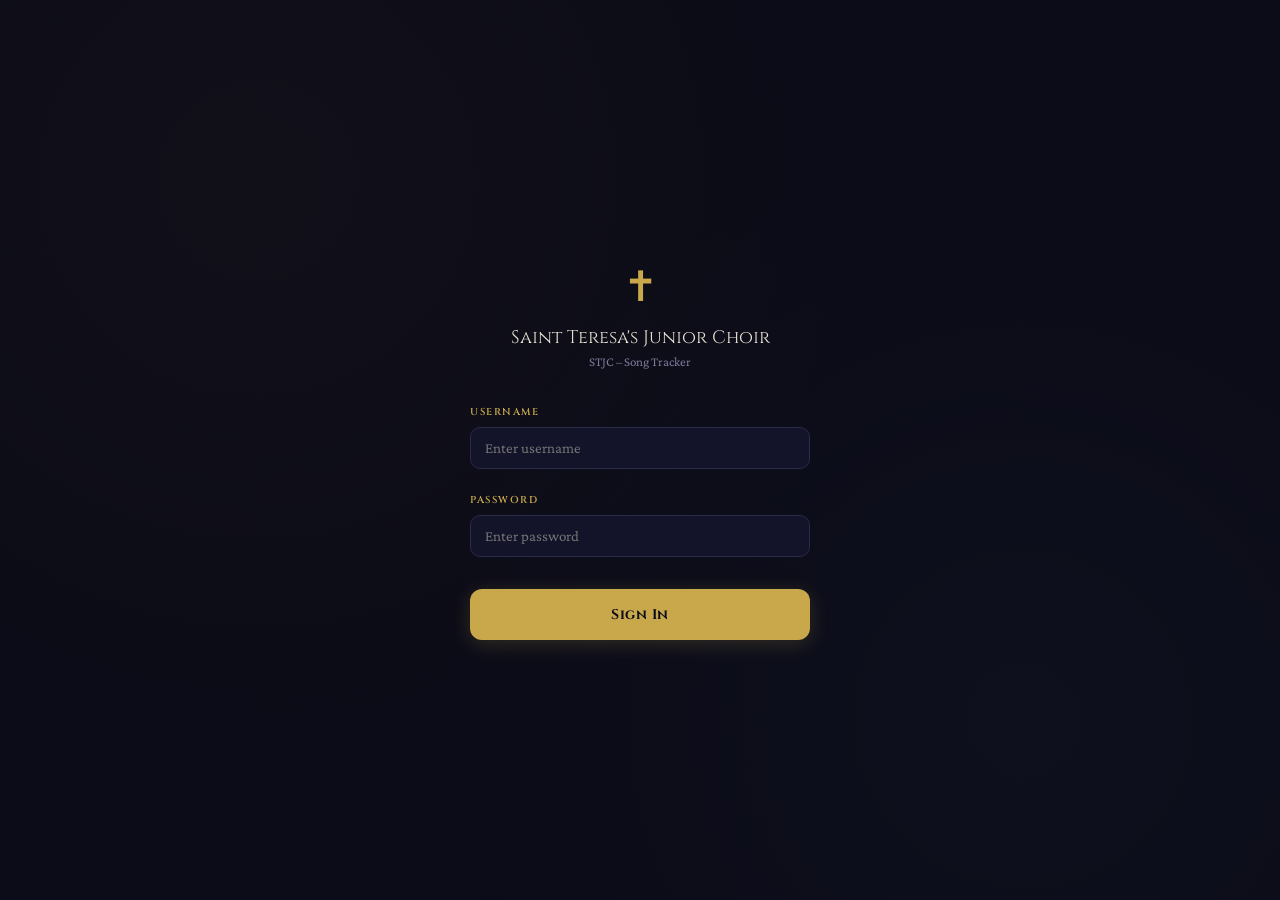
==== index.html @ 8b2252b9 "fix: pull-to-refresh Safari with scroll preserved" ====
<!DOCTYPE html>
<html lang="en">
<head>
  <meta charset="UTF-8"/>
  <meta name="viewport" content="width=device-width, initial-scale=1.0, maximum-scale=1.0"/>
  <meta name="apple-mobile-web-app-capable" content="yes"/>
  <meta name="apple-mobile-web-app-status-bar-style" content="black-translucent"/>
  <title>STJC – Song Tracker</title>
  <link href="https://fonts.googleapis.com/css2?family=Cinzel:wght@400;600;700&family=Crimson+Pro:ital,wght@0,300;0,400;0,600;1,400&display=swap" rel="stylesheet"/>
  <link rel="stylesheet" href="css/style.css"/>
</head>
<body>
<div id="app">

  <!-- ── LOGIN SCREEN ─────────────────────────────────────────────────────── -->
  <div id="loginScreen" class="login-wrap">
    <div class="login-logo">✝</div>
    <div class="login-title">Saint Teresa's Junior Choir</div>
    <div class="login-sub">STJC – Song Tracker</div>
    <div class="login-box">
      <div class="login-error" id="loginError"></div>
      <div class="form-section" style="margin-top:0">
        <label class="form-label">Username</label>
        <input type="text" class="form-input" id="loginUsername" placeholder="Enter username" autocomplete="off"/>
      </div>
      <div class="form-section">
        <label class="form-label">Password</label>
        <input type="password" class="form-input" id="loginPassword" placeholder="Enter password" autocomplete="off"/>
      </div>
      <button class="btn-primary" id="loginBtn" onclick="doLogin()">Sign In</button>
    </div>
  </div>

  <!-- ── MAIN APP ──────────────────────────────────────────────────────────── -->
  <div id="mainApp" style="display:none">

    <header class="app-header">
      <button class="back-btn" id="backBtn" style="display:none">‹ Back</button>
      <h1 id="headerTitle">STJC – Song Tracker</h1>
      <div style="position:relative;">
        <div class="header-user" onclick="toggleUserMenu(event)">
          <span id="headerUsername"></span>
          <span style="color:var(--gold);font-size:11px;margin-left:4px;">▾</span>
        </div>
        <div id="userMenu" class="user-menu" style="display:none;" onclick="event.stopPropagation()">
          <button class="user-menu-item" onclick="closeUserMenu(); showProfile()">⚙ Profile Settings</button>
          <button class="user-menu-item user-menu-logout" onclick="doLogout()">↩ Sign Out</button>
        </div>
      </div>
    </header>

    <!-- ── Mass List ──────────────────────────────────────────────────────── -->
    <div class="screen active" id="screenList">
      <div id="massListContainer"></div>
      <div class="app-footer">
        <div class="footer-name">✝ Saint Teresa's Junior Choir</div>
        <div class="footer-sub">STJC · Song Tracker</div>
      </div>
    </div>

    <!-- ── New Mass ───────────────────────────────────────────────────────── -->
    <div class="screen" id="screenNew">
      <div class="form-section">
        <label class="form-label">Mass Date</label>
        <input type="date" class="form-input" id="newDate"/>
        <div class="form-hint" id="newDateHint">Name will be set automatically</div>
      </div>
      <div class="form-section">
        <label class="form-label">Occasion</label>
        <div class="chip-row" id="occasionChips"></div>
      </div>
      <div class="form-section">
        <label class="form-label">Notes</label>
        <textarea class="form-input" id="newNotes" placeholder="Any notes about this Mass..."></textarea>
      </div>
      <button class="btn-primary" id="createMassBtn" onclick="createMass()">Create Sunday Mass</button>
    </div>

    <!-- ── Mass Detail ────────────────────────────────────────────────────── -->
    <div class="screen" id="screenDetail">
      <div class="info-card" id="detailInfoCard"></div>

      <!-- Tabs -->
      <div class="detail-tabs">
        <button class="detail-tab active" id="tabSongs" onclick="switchDetailTab('songs')">🎵 Songs</button>
        <button class="detail-tab" id="tabAttendance" onclick="switchDetailTab('attendance')">👥 Attendance</button>
      </div>

      <!-- Songs Tab -->
      <div id="tabContentSongs">
        <div class="table-scroll">
          <table class="songs-table">
            <thead>
              <tr>
                <th>Part</th><th>Song</th><th>Beat Folder</th>
                <th>Page</th><th>Slot</th><th>Tempo</th><th>Scale</th><th>Key</th>
                <th><button class="check-all-btn" id="checkAllBtn" onclick="toggleCheckAll()" title="Check / Uncheck All">✓ All</button></th>
              </tr>
            </thead>
            <tbody id="songsTableBody"></tbody>
          </table>
        </div>
        <!-- Add Part button -->
        <div id="addPartWrap" style="display:none; margin-top:16px;">
          <button class="btn-add-part" onclick="showAddPartModal()">＋ Add Part</button>
        </div>

        <div class="mass-action-btns" id="massActionBtns">
          <!-- Row 1: Secondary actions -->
          <div class="mass-action-row">
            <button class="btn-action btn-delete" onclick="deleteMassAction()">🗑 Delete Mass</button>
            <button class="btn-action btn-duplicate" onclick="showCopyMass()">⎘ Duplicate Mass</button>
            <button class="btn-action btn-copylist" onclick="copyMassList()">📋 Copy Song List</button>
          </div>
          <!-- Row 2: Primary action -->
          <button class="btn-save-changes" onclick="saveAllSongs()">✓ Save Changes</button>
        </div>
      </div>

      <!-- Attendance Tab -->
      <div id="tabContentAttendance" style="display:none;">
        <div id="attendanceContainer"></div>
      </div>
    </div>

    <!-- ── Search Screen ──────────────────────────────────────────────────── -->
    <div class="screen" id="screenSearch">
      <div class="search-bar-wrap">
        <span class="search-icon">🔍</span>
        <input type="text" class="search-input" id="searchInput"
          placeholder="Search songs..." autocomplete="off"
          oninput="onSearchInput(this.value)"/>
      </div>
      <!-- Part filter -->
      <div class="search-filter-wrap">
        <div class="search-filter-label">Filter by Part</div>
        <div class="search-filter-chips" id="searchPartChips"></div>
      </div>
      <div id="searchResults">
        <div class="search-empty">
          <span class="search-empty-icon">🎵</span>
          Type a song name to search across all Masses
        </div>
      </div>
    </div>

    <!-- ── Stats Screen ───────────────────────────────────────────────────── -->
    <div class="screen" id="screenStats">
      <div id="statsContainer">
        <div class="loading-wrap"><div class="spinner"></div></div>
      </div>
    </div>

    <!-- ── Profile / Settings ─────────────────────────────────────────────── -->
    <div class="screen" id="screenProfile">
      <div class="info-card" style="margin-bottom:24px;">
        <div class="info-row">
          <span class="info-key">DISPLAY NAME</span>
          <span class="info-val" id="profileDisplayName"></span>
        </div>
        <div class="info-row">
          <span class="info-key">ROLE</span>
          <span class="info-val" id="profileRole"></span>
        </div>
      </div>

      <div class="section-heading">CHANGE USERNAME</div>
      <div class="info-card" style="padding:16px; margin-bottom:8px;">
        <div class="form-section" style="margin-top:0">
          <label class="form-label">New Username</label>
          <input type="text" class="form-input" id="newUsername" placeholder="Enter new username" autocomplete="off"/>
        </div>
        <div class="form-section">
          <label class="form-label">Current Password (to confirm)</label>
          <input type="password" class="form-input" id="confirmPassForUsername" placeholder="Enter current password" autocomplete="off"/>
        </div>
        <button class="btn-primary" style="margin-top:16px;" onclick="changeUsername()">Update Username</button>
      </div>

      <div class="section-heading" style="margin-top:28px;">CHANGE PASSWORD</div>
      <div class="info-card" style="padding:16px; margin-bottom:8px;">
        <div class="form-section" style="margin-top:0">
          <label class="form-label">Current Password</label>
          <input type="password" class="form-input" id="currentPassword" placeholder="Enter current password" autocomplete="off"/>
        </div>
        <div class="form-section">
          <label class="form-label">New Password</label>
          <input type="password" class="form-input" id="newPassword" placeholder="Enter new password" autocomplete="off"/>
        </div>
        <div class="form-section">
          <label class="form-label">Confirm New Password</label>
          <input type="password" class="form-input" id="confirmPassword" placeholder="Confirm new password" autocomplete="off"/>
        </div>
        <button class="btn-primary" style="margin-top:16px;" onclick="changePassword()">Update Password</button>
      </div>

      <div id="profileMsg" style="display:none; margin-top:16px; padding:12px; border-radius:10px; text-align:center; font-size:14px;"></div>

      <button class="btn-danger" style="width:100%; margin-top:32px;" onclick="doLogout()">Sign Out</button>
    </div>

    <!-- ── Admin Panel ───────────────────────────────────────────────────── -->
    <div class="screen" id="screenAdmin">
      <div id="adminContainer">
        <div class="loading-wrap"><div class="spinner"></div></div>
      </div>
    </div>

  </div><!-- /mainApp -->
  <!-- ── Add Part Modal ──────────────────────────────────────────────────── -->
  <div class="modal-overlay" id="addPartModal">
    <div class="modal-sheet">
      <div class="modal-label" style="margin-bottom:6px;">ADD PART TO MASS</div>
      <div style="color:var(--text-dim);font-size:14px;margin-bottom:20px;">
        Select which part to add. It will be numbered automatically.
      </div>
      <div class="add-part-chips" id="addPartChips"></div>
      <div class="modal-btns" style="margin-top:20px;">
        <button class="btn-cancel" style="flex:1;" onclick="closeAddPartModal()">Cancel</button>
      </div>
    </div>
  </div>

</div><!-- /app -->

<!-- ── BOTTOM NAV ──────────────────────────────────────────────────────────── -->
<nav class="bottom-nav" id="bottomNav">
  <button class="nav-tab active" id="navMasses" onclick="switchTab('masses')">
    <svg viewBox="0 0 24 24" fill="none" stroke="currentColor">
      <path d="M9 5H7a2 2 0 00-2 2v12a2 2 0 002 2h10a2 2 0 002-2V7a2 2 0 00-2-2h-2"/>
      <rect x="9" y="3" width="6" height="4" rx="1"/>
      <path d="M9 12h6M9 16h4"/>
    </svg>
    MASSES
  </button>
  <button class="nav-tab" id="navSearch" onclick="switchTab('search')">
    <svg viewBox="0 0 24 24" fill="none" stroke="currentColor">
      <circle cx="11" cy="11" r="7"/>
      <path d="M21 21l-4.35-4.35"/>
    </svg>
    SEARCH
  </button>
  <button class="nav-tab" id="navStats" onclick="switchTab('stats')">
    <svg viewBox="0 0 24 24" fill="none" stroke="currentColor">
      <path d="M18 20V10M12 20V4M6 20v-6"/>
    </svg>
    STATS
  </button>
  <button class="nav-tab" id="navAdmin" onclick="switchTab('admin')" style="display:none;">
    <svg viewBox="0 0 24 24" fill="none" stroke="currentColor">
      <circle cx="12" cy="8" r="4"/><path d="M4 20c0-4 3.6-7 8-7s8 3 8 7"/>
    </svg>
    ADMIN
  </button>

</nav>

<!-- ── SONG EDIT MODAL ──────────────────────────────────────────────────────── -->
<div class="modal-overlay" id="songModal">
  <div class="modal-sheet">
    <div class="modal-handle"></div>
    <div class="modal-part-title" id="modalPartTitle"></div>
    <div class="form-section">
      <label class="form-label">Song Name</label>
      <input type="text" class="form-input" id="mSong" placeholder="Enter song name..." autocomplete="off" oninput="onSongNameInput(this.value)"/>
      <!-- Autofill banner (hidden by default) -->
      <div id="autofillBanner" style="display:none; margin-top:10px;">
        <div class="autofill-card">
          <div class="autofill-header">
            <span class="autofill-icon">✨</span>
            <div class="autofill-text">
              <div class="autofill-title">Found in previous Mass</div>
              <div class="autofill-song-name" id="autofillSongName"></div>
              <div class="autofill-sub" id="autofillSub"></div>
            </div>
          </div>
          <div class="autofill-tags" id="autofillTags"></div>
          <div class="autofill-btns">
            <button class="autofill-btn-no"  onclick="dismissAutofill()">Don't Paste</button>
            <button class="autofill-btn-yes" onclick="applyAutofill()">✦ Paste Settings</button>
          </div>
        </div>
      </div>
    </div>
    <div class="form-section">
      <label class="form-label">Beat Folder</label>
      <div class="chip-row" id="mBeatChips"></div>
    </div>
    <div class="form-section">
      <label class="form-label">Beat Page</label>
      <div class="chip-row" id="mPageChips"></div>
    </div>
    <div class="form-section">
      <label class="form-label">Beat Slot</label>
      <div class="chip-row" id="mSlotChips"></div>
    </div>
    <div class="form-section">
      <label class="form-label">Tempo (BPM)</label>
      <input type="number" class="form-input" id="mTempo" placeholder="e.g. 120" autocomplete="off"/>
    </div>
    <div style="display:flex; gap:12px; align-items:flex-end; margin-top:24px;">
      <div style="flex:1;">
        <label class="form-label">Scale</label>
        <input type="text" class="form-input" id="mScale" placeholder="e.g. C, C+1, D-2" oninput="updateTransposed()" autocomplete="off"/>
      </div>
      <div class="transposed-badge" id="transposedBadge" style="display:none;">
        <span class="transposed-label">KEY</span>
        <span class="transposed-value" id="transposedValue"></span>
      </div>
    </div>
    <button class="btn-clear" onclick="clearSongFields()">✕ Clear All Fields</button>
    <div class="form-section">
      <label class="form-label">Song Notes</label>
      <input type="text" class="form-input" id="mNotes" placeholder="e.g. Start slow, cue at verse 2..." autocomplete="off"/>
    </div>
    <!-- Remove Part (only for extra added parts) -->
    <div id="removePartWrap" style="display:none; margin-top:20px;">
      <button class="btn-remove-part" onclick="removeCurrentPart()">✕ Remove This Part</button>
    </div>
    <div class="modal-btns">
      <button class="btn-cancel" onclick="closeModal()">Cancel</button>
      <button class="btn-save"   onclick="saveModal()">Save</button>
    </div>
  </div>
</div>

<!-- ── EDIT MASS INFO MODAL ─────────────────────────────────────────────────── -->
<div class="modal-overlay" id="massInfoModal">
  <div class="modal-sheet">
    <div class="modal-handle"></div>
    <div class="modal-part-title">Edit Mass Info</div>
    <div class="form-section">
      <label class="form-label">Date</label>
      <input type="date" class="form-input" id="editDate"/>
    </div>
    <div class="form-section">
      <label class="form-label">Occasion</label>
      <div class="chip-row" id="editOccasionChips"></div>
    </div>
    <div class="form-section">
      <label class="form-label">Notes</label>
      <textarea class="form-input" id="editNotes" placeholder="Add notes..." style="min-height:80px"></textarea>
    </div>
    <div class="modal-btns">
      <button class="btn-cancel" onclick="closeMassInfoModal()">Cancel</button>
      <button class="btn-save"   onclick="saveMassInfo()">Save</button>
    </div>
  </div>
</div>

<!-- ── COPY MASS MODAL ───────────────────────────────────────────────────────── -->
<div class="modal-overlay" id="copyMassModal">
  <div class="modal-sheet">
    <div class="modal-handle"></div>
    <div class="modal-part-title">⎘ Copy Mass</div>
    <p style="color:var(--text-dim);font-size:14px;margin-bottom:20px;">All songs and settings will be copied to a new Mass on the selected date.</p>
    <div class="form-section" style="margin-top:0">
      <label class="form-label">New Mass Date</label>
      <input type="date" class="form-input" id="copyMassDate"/>
    </div>
    <div class="modal-btns" style="margin-top:24px;">
      <button class="btn-cancel" onclick="closeCopyMassModal()">Cancel</button>
      <button class="btn-save" id="copyMassConfirmBtn" onclick="confirmCopyMass()">Copy Mass</button>
    </div>
  </div>
</div>

<!-- ── CONFIRM DIALOG ───────────────────────────────────────────────────────── -->
<div id="confirmOverlay" style="display:none; position:fixed; inset:0; background:#000000bb; z-index:500; align-items:center; justify-content:center; padding:20px;">
  <div style="background:#1c1c36; border:1px solid #ff6b6b55; border-radius:18px; padding:28px 24px; max-width:320px; width:100%; text-align:center;">
    <div style="font-size:28px; margin-bottom:14px;">🗑</div>
    <div id="confirmMsg" style="color:#e8e2d4; font-size:15px; line-height:1.6; margin-bottom:24px;"></div>
    <div style="display:flex; gap:10px;">
      <button id="confirmNo"  style="flex:1; padding:13px; border-radius:10px; border:1px solid #2a2a4a; background:transparent; color:#7a7a9a; font-family:'Cinzel',serif; font-size:13px; cursor:pointer;">Cancel</button>
      <button id="confirmYes" style="flex:1; padding:13px; border-radius:10px; border:none; background:#ff6b6b; color:#fff; font-family:'Cinzel',serif; font-size:13px; font-weight:700; cursor:pointer;">Delete</button>
    </div>
  </div>
</div>

<!-- ── SCRIPTS (order matters) ──────────────────────────────────────────────── -->
<script src="js/config.js"></script>
<script src="js/auth.js"></script>
<script src="js/songs.js"></script>
<script src="js/masses.js"></script>
<script src="js/search.js"></script>
<script src="js/profile.js"></script>
<script src="js/stats.js"></script>
<script src="js/admin.js"></script>
<script src="js/attendance.js"></script>
<script>
  document.getElementById('backBtn').onclick = () => {
    currentMassId = null;
    document.getElementById('navMasses').classList.add('active');
    document.getElementById('navSearch').classList.remove('active');
    document.getElementById('navStats').classList.remove('active');
    renderMassList();
    showScreen('screenList', 'STJC – Song Tracker', false);
  };
  document.getElementById('newDate').addEventListener('input', function () {
    document.getElementById('newDateHint').textContent = 'Name will be: ' + (formatName(this.value) || '—');
  });
  document.getElementById('loginPassword').addEventListener('keydown', e => {
    if (e.key === 'Enter') doLogin();
  });
  document.getElementById('songModal').addEventListener('click', function (e) {
    if (e.target === this) closeModal();
  });
  document.getElementById('massInfoModal').addEventListener('click', function (e) {
    if (e.target === this) closeMassInfoModal();
  });
  document.getElementById('copyMassModal').addEventListener('click', function (e) {
    if (e.target === this) closeCopyMassModal();
  });

  // ── SWIPE DOWN TO CLOSE MODALS ──────────────────────────────────────────────
  function addSwipeToClose(sheetEl, closeFn) {
    let startY = 0, currentY = 0, dragging = false;

    sheetEl.addEventListener('touchstart', e => {
      // Only start swipe from top area of sheet (handle zone)
      const rect = sheetEl.getBoundingClientRect();
      const touchY = e.touches[0].clientY;
      if (touchY - rect.top > 60) return; // only top 60px triggers swipe
      startY   = touchY;
      currentY = touchY;
      dragging = true;
      sheetEl.style.transition = 'none';
    }, { passive: true });

    sheetEl.addEventListener('touchmove', e => {
      if (!dragging) return;
      currentY = e.touches[0].clientY;
      const diff = currentY - startY;
      if (diff > 0) {
        sheetEl.style.transform = `translateY(${diff}px)`;
        // Prevent page pull-to-refresh while swiping modal
        e.stopPropagation();
      }
    }, { passive: true });

    sheetEl.addEventListener('touchend', () => {
      if (!dragging) return;
      dragging = false;
      const diff = currentY - startY;
      sheetEl.style.transition = '';
      sheetEl.style.transform  = '';
      if (diff > 80) closeFn();
    });
  }

  // Block pull-to-refresh on Safari without breaking scroll
  let ptStartY = 0;
  document.addEventListener('touchstart', e => {
    ptStartY = e.touches[0].clientY;
  }, { passive: true });
  document.addEventListener('touchmove', e => {
    // Find the actual scrollable parent of the touched element
    let el = e.target;
    while (el && el !== document.body) {
      const style    = getComputedStyle(el);
      const overflow = style.overflowY;
      const canScroll = overflow === 'auto' || overflow === 'scroll';
      if (canScroll && el.scrollHeight > el.clientHeight) {
        // It's a scrollable element — let it scroll naturally
        // But still block pull-to-refresh if at the top and pulling down
        if (el.scrollTop <= 0 && e.touches[0].clientY > ptStartY) {
          e.preventDefault();
        }
        return;
      }
      el = el.parentElement;
    }
    // No scrollable parent found — block pull-to-refresh
    if (e.touches[0].clientY > ptStartY) {
      e.preventDefault();
    }
  }, { passive: false });

  // Block pull-to-refresh when any modal is open
  document.addEventListener('touchmove', e => {
    const openModal = document.querySelector('.modal-overlay.open');
    if (openModal) e.preventDefault();
  }, { passive: false });

  addSwipeToClose(document.querySelector('#songModal .modal-sheet'),     closeModal);
  addSwipeToClose(document.querySelector('#massInfoModal .modal-sheet'), closeMassInfoModal);
  addSwipeToClose(document.querySelector('#copyMassModal .modal-sheet'), closeCopyMassModal);
  addSwipeToClose(document.querySelector('#addPartModal .modal-sheet'),  closeAddPartModal);

  const saved = sessionStorage.getItem('stjc_user');
  if (saved) { currentUser = JSON.parse(saved); showMainApp(); }
</script>

</body>
</html>
---- css/style.css ----
/* ─── VARIABLES ─────────────────────────────────────────────────────────────── */
:root {
  --gold: #c9a84c; --gold-dim: #c9a84c33; --gold-mid: #c9a84c88;
  --bg: #0c0c18; --surface: #13132a; --surface2: #1c1c36;
  --border: #2a2a4a; --text: #e8e2d4; --text-dim: #7a7a9a;
  --text-faint: #3a3a5a; --blue: #7ecfff; --green: #7fd4a0; --red: #ff6b6b;
}

/* ─── RESET ──────────────────────────────────────────────────────────────────── */
* { box-sizing: border-box; margin: 0; padding: 0; -webkit-tap-highlight-color: transparent; }
html { height: 100%; overscroll-behavior-y: none; }
body { height: 100%; background: var(--bg); color: var(--text); font-family: 'Crimson Pro', Georgia, serif; overflow-x: hidden; overflow-y: auto; overscroll-behavior-y: none; }
#app { height: 100%; overscroll-behavior-y: none; }
body::before {
  content: ''; position: fixed; inset: 0;
  background-image: radial-gradient(circle at 20% 20%, #c9a84c08 0%, transparent 50%),
                    radial-gradient(circle at 80% 80%, #7ecfff06 0%, transparent 50%);
  pointer-events: none; z-index: 0;
}
#app { position: relative; z-index: 1; min-height: 100vh; }

/* ─── HEADER ─────────────────────────────────────────────────────────────────── */
.app-header {
  position: sticky; top: 0; z-index: 100;
  background: #0c0c18ee; backdrop-filter: blur(12px);
  border-bottom: 1px solid var(--border);
  padding: 14px 20px;
  display: flex; align-items: center; justify-content: space-between;
}
.app-header h1 { font-family: 'Cinzel', serif; font-size: 17px; font-weight: 700; color: var(--gold); letter-spacing: 1px; }
.back-btn { background: none; border: none; color: var(--gold); font-family: 'Cinzel', serif; font-size: 14px; cursor: pointer; display: flex; align-items: center; gap: 6px; padding: 4px; }
.header-user { font-family: 'Cinzel', serif; font-size: 11px; color: var(--text-dim); text-align: right; cursor: pointer; }
.header-user span { display: block; color: var(--gold); font-size: 10px; letter-spacing: 1px; }

/* ─── SCREENS ────────────────────────────────────────────────────────────────── */
.screen { display: none; padding: 20px; max-width: 700px; margin: 0 auto; padding-bottom: 100px; overscroll-behavior-y: none; }
.screen.active { display: block; animation: fadeIn 0.25s ease; }
@keyframes fadeIn { from { opacity: 0; transform: translateY(8px); } to { opacity: 1; transform: translateY(0); } }

/* ─── LOGIN ──────────────────────────────────────────────────────────────────── */
.login-wrap { min-height: 100vh; display: flex; flex-direction: column; align-items: center; justify-content: center; padding: 30px 20px; }
.login-logo { font-family: 'Cinzel', serif; font-size: 42px; color: var(--gold); margin-bottom: 8px; }
.login-title { font-family: 'Cinzel', serif; font-size: 18px; color: var(--text); margin-bottom: 4px; }
.login-sub { font-size: 13px; color: var(--text-dim); margin-bottom: 36px; }
.login-box { width: 100%; max-width: 340px; }
.login-error { background: #ff6b6b22; border: 1px solid #ff6b6b55; border-radius: 10px; padding: 12px; color: var(--red); font-size: 13px; margin-bottom: 16px; text-align: center; display: none; }

/* ─── MASS LIST ──────────────────────────────────────────────────────────────── */
.mass-grid { display: flex; flex-direction: column; gap: 10px; margin-top: 16px; }
.mass-card { background: var(--surface); border: 1px solid var(--border); border-radius: 14px; padding: 16px; display: flex; align-items: center; gap: 14px; cursor: pointer; transition: border-color 0.2s, transform 0.15s; }
.mass-card:hover { border-color: var(--gold-mid); transform: translateX(3px); }
.date-badge { background: var(--gold-dim); border: 1px solid var(--gold-mid); border-radius: 10px; padding: 8px 10px; text-align: center; min-width: 54px; flex-shrink: 0; }
.date-badge-text { color: var(--gold); font-family: 'Cinzel', serif; font-size: 11px; font-weight: 600; }
.card-body { flex: 1; min-width: 0; }
.card-name { color: var(--text); font-size: 16px; font-weight: 600; }
.card-occasion { color: var(--gold); font-size: 13px; margin-top: 2px; }
.card-notes { color: var(--text-dim); font-size: 12px; margin-top: 2px; white-space: nowrap; overflow: hidden; text-overflow: ellipsis; }
.card-delete-btn { background: transparent; border: 1px solid #ff6b6b44; color: #ff6b6b; border-radius: 8px; padding: 7px 10px; font-size: 15px; cursor: pointer; flex-shrink: 0; transition: background 0.15s; }
.card-delete-btn:hover { background: #ff6b6b22; border-color: #ff6b6b; }
.role-badge { font-family: 'Cinzel', serif; font-size: 9px; letter-spacing: 1px; padding: 3px 8px; border-radius: 10px; display: inline-block; margin-bottom: 10px; }
.role-choir_master  { background: #c9a84c22; color: var(--gold); border: 1px solid var(--gold-mid); }
.role-senior_member { background: #7ecfff22; color: var(--blue); border: 1px solid #7ecfff55; }
.role-member        { background: #7fd4a022; color: var(--green); border: 1px solid #7fd4a055; }

/* ─── EMPTY STATE ────────────────────────────────────────────────────────────── */
.empty-state { text-align: center; padding: 80px 20px; }
.empty-cross { font-size: 64px; color: var(--gold); display: block; margin-bottom: 20px; }
.empty-title { font-family: 'Cinzel', serif; font-size: 20px; color: var(--text); margin-bottom: 8px; }
.empty-sub { color: var(--text-dim); font-size: 15px; line-height: 1.6; }

/* ─── FAB ────────────────────────────────────────────────────────────────────── */
.fab { position: fixed; bottom: 24px; left: 50%; transform: translateX(-50%); background: var(--gold); color: #0c0c18; border: none; border-radius: 50px; padding: 16px 36px; font-family: 'Cinzel', serif; font-size: 14px; font-weight: 700; letter-spacing: 0.5px; cursor: pointer; box-shadow: 0 4px 24px #c9a84c44; transition: transform 0.15s, box-shadow 0.15s; white-space: nowrap; z-index: 50; }
.fab:hover { transform: translateX(-50%) translateY(-2px); box-shadow: 0 8px 32px #c9a84c66; }

/* ─── FORMS ──────────────────────────────────────────────────────────────────── */
.form-section { margin-top: 24px; }
.form-label { color: var(--gold); font-family: 'Cinzel', serif; font-size: 10px; font-weight: 600; letter-spacing: 1.5px; text-transform: uppercase; margin-bottom: 8px; display: block; }
.form-input { width: 100%; background: var(--surface); color: var(--text); border: 1px solid var(--border); border-radius: 10px; padding: 12px 14px; font-family: 'Crimson Pro', serif; font-size: 15px; outline: none; transition: border-color 0.2s; }
.form-input:focus { border-color: var(--gold-mid); background: var(--surface); color: var(--text); }
.form-input:-webkit-autofill,
.form-input:-webkit-autofill:focus { -webkit-box-shadow: 0 0 0px 1000px #13132a inset !important; -webkit-text-fill-color: #e8e2d4 !important; }
textarea.form-input { min-height: 90px; resize: vertical; }
.form-hint { color: var(--text-dim); font-size: 12px; margin-top: 5px; font-style: italic; }
.chip-row { display: flex; flex-wrap: wrap; gap: 7px; }
.chip { padding: 7px 14px; border-radius: 20px; background: var(--surface); border: 1px solid var(--border); color: var(--text-dim); font-size: 13px; cursor: pointer; transition: all 0.15s; font-family: 'Crimson Pro', serif; }
.chip.active { background: var(--gold-dim); border-color: var(--gold); color: var(--gold); font-weight: 600; }

/* ─── BUTTONS ────────────────────────────────────────────────────────────────── */
.btn-primary { width: 100%; background: var(--gold); color: #0c0c18; border: none; border-radius: 12px; padding: 16px; font-family: 'Cinzel', serif; font-size: 14px; font-weight: 700; letter-spacing: 0.5px; cursor: pointer; margin-top: 32px; box-shadow: 0 4px 20px #c9a84c33; transition: opacity 0.15s, transform 0.15s; }
.btn-primary:hover { opacity: 0.9; transform: translateY(-1px); }
.btn-primary:disabled { opacity: 0.4; cursor: not-allowed; transform: none; }
.btn-danger { background: transparent; color: var(--red); border: 1px solid var(--red); border-radius: 12px; padding: 13px; font-family: 'Cinzel', serif; font-size: 13px; cursor: pointer; transition: background 0.15s; }
.btn-danger:hover { background: #ff6b6b11; }

/* ─── INFO CARD ──────────────────────────────────────────────────────────────── */
.info-card { background: var(--surface); border: 1px solid var(--border); border-radius: 14px; overflow: hidden; margin-bottom: 24px; }
.info-row { display: flex; align-items: flex-start; justify-content: space-between; padding: 13px 16px; gap: 12px; }
.info-row + .info-row { border-top: 1px solid var(--border); }
.info-key { color: var(--text-dim); font-family: 'Cinzel', serif; font-size: 10px; letter-spacing: 1.2px; flex-shrink: 0; padding-top: 2px; }
.info-val { color: var(--text); font-size: 14px; text-align: right; flex: 1; }
.info-val.editable { color: var(--gold-mid); font-style: italic; }
.info-val.editable-row { color: var(--text); }
.info-row:hover .info-val.editable-row { color: var(--gold); }

/* ─── TABLE ──────────────────────────────────────────────────────────────────── */
.table-title { font-family: 'Cinzel', serif; font-size: 11px; color: var(--gold); letter-spacing: 1.5px; text-transform: uppercase; margin-bottom: 10px; }
.table-scroll { overflow-x: auto; -webkit-overflow-scrolling: touch; width: 100%; }
.songs-table { width: 100%; min-width: 560px; border-collapse: collapse; font-size: 13px; }
.songs-table thead tr { background: #c9a84c18; border: 1px solid #c9a84c33; }
.songs-table th { padding: 9px 8px; text-align: left; font-family: 'Cinzel', serif; font-size: 9px; letter-spacing: 1px; color: var(--gold); font-weight: 600; }
.songs-table tbody tr { border-bottom: 1px solid var(--border); transition: background 0.15s; }
.songs-table tbody tr.clickable { cursor: pointer; }
.songs-table tbody tr.clickable:hover { background: var(--gold-dim); }
.songs-table tbody tr:nth-child(even) { background: var(--surface); }
.songs-table tbody tr:nth-child(even).clickable:hover { background: var(--gold-dim); }
.songs-table td { padding: 11px 8px; vertical-align: middle; }
.td-part { color: #a0a0c4; font-size: 12px; }
.td-song { color: var(--text); font-size: 13px; }
.td-song.empty { color: var(--text-faint); font-style: italic; }
.td-key { color: var(--blue); font-weight: 700; text-align: center; }
.td-bpm { color: var(--green); font-weight: 600; text-align: center; }
.td-beat { color: var(--text-dim); font-size: 11px; text-align: center; }

/* ─── MODAL ──────────────────────────────────────────────────────────────────── */
.modal-overlay { position: fixed; inset: 0; background: #000000bb; z-index: 200; display: flex; align-items: flex-end; justify-content: center; opacity: 0; pointer-events: none; transition: opacity 0.25s; }
.modal-overlay.open { opacity: 1; pointer-events: all; }
.modal-sheet { background: var(--surface2); border-top-left-radius: 24px; border-top-right-radius: 24px; width: 100%; max-width: 700px; max-height: 90vh; overflow-y: auto; padding: 20px 20px 50px; box-sizing: border-box; transform: translateY(40px); transition: transform 0.25s; }
.modal-overlay.open .modal-sheet { transform: translateY(0); }
.modal-handle { width: 48px; height: 5px; background: var(--text-dim); border-radius: 3px; margin: 0 auto 20px; opacity: 0.4; cursor: grab; }
.modal-part-title { font-family: 'Cinzel', serif; font-size: 18px; color: var(--text); margin-bottom: 20px; }
.transposed-badge { display: flex; align-items: center; gap: 10px; padding: 10px 16px; background: #7ecfff14; border: 1px solid #7ecfff44; border-radius: 10px; margin-top: 10px; flex: 0 0 auto; }
.transposed-label { color: var(--blue); font-family: 'Cinzel', serif; font-size: 10px; letter-spacing: 1px; }
.transposed-value { color: var(--blue); font-family: 'Cinzel', serif; font-size: 26px; font-weight: 600; }
.modal-btns { display: flex; gap: 10px; margin-top: 16px; padding: 0 2px; }
.btn-cancel { flex: 1; background: transparent; border: 1px solid var(--border); color: var(--text-dim); border-radius: 10px; padding: 13px; font-family: 'Cinzel', serif; font-size: 13px; cursor: pointer; min-width: 0; }
.btn-save { flex: 2; background: var(--gold); color: #0c0c18; border: none; border-radius: 10px; padding: 13px; font-family: 'Cinzel', serif; font-size: 13px; font-weight: 700; cursor: pointer; min-width: 0; }
.btn-clear { width: 100%; background: transparent; border: 1px dashed #ff6b6b55; color: #ff6b6b99; border-radius: 10px; padding: 11px; font-family: 'Cinzel', serif; font-size: 12px; cursor: pointer; margin-top: 20px; transition: all 0.15s; }
.btn-clear:hover { border-color: #ff6b6b; color: #ff6b6b; background: #ff6b6b11; }

/* ─── FOOTER ─────────────────────────────────────────────────────────────────── */
.app-footer { text-align: center; padding: 24px 20px 40px; border-top: 1px solid var(--border); margin-top: 10px; }
.footer-name { font-family: 'Cinzel', serif; font-size: 13px; color: var(--gold); letter-spacing: 1.5px; font-weight: 600; }
.footer-sub { font-size: 11px; color: var(--text-dim); margin-top: 4px; letter-spacing: 0.5px; }

/* ─── LOADING ────────────────────────────────────────────────────────────────── */
.loading-wrap { display: flex; flex-direction: column; align-items: center; justify-content: center; min-height: 200px; gap: 16px; }
.spinner { width: 32px; height: 32px; border: 3px solid var(--border); border-top-color: var(--gold); border-radius: 50%; animation: spin 0.8s linear infinite; }
@keyframes spin { to { transform: rotate(360deg); } }

/* ─── RESPONSIVE ─────────────────────────────────────────────────────────────── */
@media (max-width: 600px) {
  .songs-table { font-size: 11px; }
  .songs-table th, .songs-table td { padding: 9px 5px; }
}

/* ─── AUTOFILL BANNER ────────────────────────────────────────────────────────── */
.autofill-card {
  background: #c9a84c0f; border: 1px solid var(--gold-mid);
  border-radius: 12px; padding: 12px 14px;
  animation: fadeIn 0.2s ease;
}
.autofill-header { display: flex; align-items: flex-start; gap: 10px; margin-bottom: 10px; }
.autofill-icon { font-size: 20px; flex-shrink: 0; line-height: 1.2; }
.autofill-title { font-family: 'Cinzel', serif; font-size: 12px; color: var(--gold); letter-spacing: 0.5px; }
.autofill-sub { font-size: 12px; color: var(--text-dim); margin-top: 2px; }
.autofill-tags { display: flex; flex-wrap: wrap; gap: 5px; margin-bottom: 12px; }
.autofill-tag {
  font-size: 11px; padding: 3px 9px; border-radius: 10px;
  background: var(--surface2); border: 1px solid var(--border); color: var(--text-dim);
}
.autofill-tag.blue  { color: var(--blue);  border-color: #7ecfff33; background: #7ecfff11; }
.autofill-tag.green { color: var(--green); border-color: #7fd4a033; background: #7fd4a011; }
.autofill-btns { display: flex; gap: 8px; }
.autofill-btn-no {
  flex: 1; padding: 9px; border-radius: 9px;
  border: 1px solid var(--border); background: transparent;
  color: var(--text-dim); font-family: 'Cinzel', serif; font-size: 11px; cursor: pointer;
  transition: border-color 0.15s, color 0.15s;
}
.autofill-btn-no:hover { border-color: var(--text-dim); color: var(--text); }
.autofill-btn-yes {
  flex: 2; padding: 9px; border-radius: 9px;
  border: none; background: var(--gold); color: #0c0c18;
  font-family: 'Cinzel', serif; font-size: 11px; font-weight: 700; cursor: pointer;
  transition: opacity 0.15s;
}
.autofill-btn-yes:hover { opacity: 0.88; }

/* ─── SECTION HEADING ────────────────────────────────────────────────────────── */
.section-heading {
  font-family: 'Cinzel', serif; font-size: 11px; color: var(--gold);
  letter-spacing: 1.5px; margin-bottom: 16px;
}

/* ─── BOTTOM NAV ─────────────────────────────────────────────────────────────── */
.bottom-nav {
  position: fixed; bottom: 0; left: 0; right: 0; z-index: 90;
  background: #0c0c18f0; backdrop-filter: blur(16px);
  border-top: 1px solid var(--border);
  display: none; align-items: center; justify-content: space-around;
  padding: 10px 0 max(10px, env(safe-area-inset-bottom));
  max-width: 700px; margin: 0 auto;
}
.bottom-nav.visible { display: flex; }
.nav-tab {
  flex: 1; display: flex; flex-direction: column; align-items: center;
  gap: 4px; background: none; border: none; cursor: pointer;
  color: var(--text-dim); font-family: 'Cinzel', serif;
  font-size: 9px; letter-spacing: 1px; padding: 4px 0;
  transition: color 0.15s;
}
.nav-tab.active { color: var(--gold); }
.nav-tab svg { width: 22px; height: 22px; stroke-width: 1.5; }
.nav-tab.active svg { stroke: var(--gold); }
.fab { bottom: 80px; }

/* ─── SEARCH SCREEN ──────────────────────────────────────────────────────────── */
.search-bar-wrap { position: relative; margin-bottom: 20px; }
.search-input {
  width: 100%; background: var(--surface); color: var(--text);
  border: 1px solid var(--border); border-radius: 12px;
  padding: 13px 14px 13px 44px;
  font-family: 'Crimson Pro', serif; font-size: 16px;
  outline: none; transition: border-color 0.2s;
}
.search-input:focus { border-color: var(--gold-mid); }
.search-icon {
  position: absolute; left: 14px; top: 50%; transform: translateY(-50%);
  color: var(--text-dim); pointer-events: none; font-size: 18px;
}
.search-result-card {
  background: var(--surface); border: 1px solid var(--border);
  border-radius: 14px; padding: 14px 16px; margin-bottom: 10px;
  cursor: pointer; transition: border-color 0.2s, transform 0.15s;
}
.search-result-card:hover { border-color: var(--gold-mid); transform: translateX(3px); }
.sr-song { font-size: 17px; font-weight: 600; color: var(--text); margin-bottom: 4px; }
.sr-song em { color: var(--gold); font-style: normal; }
.sr-mass { font-size: 13px; color: var(--gold); margin-bottom: 8px; }
.sr-tags { display: flex; flex-wrap: wrap; gap: 6px; }
.sr-tag {
  font-size: 11px; padding: 3px 9px; border-radius: 10px;
  background: var(--surface2); border: 1px solid var(--border); color: var(--text-dim);
}
.sr-tag.blue  { color: var(--blue);  border-color: #7ecfff33; background: #7ecfff11; }
.sr-tag.green { color: var(--green); border-color: #7fd4a033; background: #7fd4a011; }
.sr-tag.gold  { color: var(--gold);  border-color: var(--gold-dim); background: var(--gold-dim); }
.search-empty { text-align: center; padding: 60px 20px; color: var(--text-dim); font-size: 15px; }
.search-empty-icon { font-size: 40px; display: block; margin-bottom: 12px; }

/* ─── READINESS INDICATOR ────────────────────────────────────────────────────── */
.readiness-wrap { display: flex; align-items: center; gap: 8px; margin-top: 8px; }
.readiness-bar { flex: 1; height: 4px; background: var(--border); border-radius: 2px; overflow: hidden; }
.readiness-fill { height: 100%; border-radius: 2px; transition: width 0.4s ease; }
.readiness-fill.ready-full { background: var(--green); }
.readiness-fill.ready-half { background: var(--gold); }
.readiness-fill.ready-low  { background: var(--red); }
.readiness-label { font-family: 'Cinzel', serif; font-size: 9px; letter-spacing: 0.5px; white-space: nowrap; }
.readiness-label.ready-full { color: var(--green); }
.readiness-label.ready-half { color: var(--gold); }
.readiness-label.ready-low  { color: var(--red); }

/* ─── SONG NOTES IN TABLE ────────────────────────────────────────────────────── */
.td-song-notes { font-size: 11px; color: var(--text-dim); font-style: italic; margin-top: 2px; }

/* ─── COPY MASS MODAL ────────────────────────────────────────────────────────── */
.copy-mass-btn {
  flex: 1; background: var(--surface); color: var(--blue);
  border: 1px solid #7ecfff44; border-radius: 10px; padding: 11px;
  font-family: 'Cinzel', serif; font-size: 12px; cursor: pointer;
  transition: background 0.15s; letter-spacing: 0.5px;
}
.copy-mass-btn:hover { background: #7ecfff11; }

/* ─── STATS SCREEN ───────────────────────────────────────────────────────────── */
.stats-grid { display: grid; grid-template-columns: 1fr 1fr; gap: 10px; margin-bottom: 20px; }
.stat-card { background: var(--surface); border: 1px solid var(--border); border-radius: 14px; padding: 16px; text-align: center; }
.stat-number { font-family: 'Cinzel', serif; font-size: 28px; font-weight: 700; color: var(--gold); }
.stat-label  { font-family: 'Cinzel', serif; font-size: 9px; color: var(--text-dim); letter-spacing: 1px; margin-top: 4px; }
.stats-section { margin-bottom: 24px; }
.stats-section-title { font-family: 'Cinzel', serif; font-size: 11px; color: var(--gold); letter-spacing: 1.5px; margin-bottom: 12px; }
.stats-empty { color: var(--text-dim); font-size: 13px; font-style: italic; padding: 10px 0; }
.stats-row { display: flex; align-items: center; gap: 10px; padding: 9px 0; border-bottom: 1px solid var(--border); }
.stats-rank { font-family: 'Cinzel', serif; font-size: 11px; color: var(--text-dim); width: 18px; flex-shrink: 0; }
.stats-row-name { flex: 1; font-size: 14px; color: var(--text); min-width: 0; overflow: hidden; text-overflow: ellipsis; white-space: nowrap; }
.stats-row-count { font-family: 'Cinzel', serif; font-size: 11px; color: var(--gold); flex-shrink: 0; }
.stats-bar-wrap { flex: 1; height: 4px; background: var(--border); border-radius: 2px; overflow: hidden; max-width: 80px; }
.stats-bar-fill { height: 100%; background: var(--gold); border-radius: 2px; }
.stat-highlight-card { background: var(--surface); border: 1px solid var(--gold-mid); border-radius: 14px; padding: 16px; }
.stat-highlight-name { font-family: 'Cinzel', serif; font-size: 16px; color: var(--gold); }
.stat-highlight-sub  { font-size: 13px; color: var(--text-dim); margin-top: 4px; }

/* ─── SEARCH HISTORY TIMELINE ────────────────────────────────────────────────── */
.search-group-title { font-family: 'Cinzel', serif; font-size: 14px; color: var(--text); margin-bottom: 8px; letter-spacing: 0.5px; }
.search-group-title em { color: var(--gold); font-style: normal; }
.search-result-card { display: flex; gap: 12px; padding: 10px 14px; margin-bottom: 4px; background: var(--surface); border: 1px solid var(--border); border-radius: 12px; cursor: pointer; transition: border-color 0.2s; }
.search-result-card:hover { border-color: var(--gold-mid); }
.search-result-latest { border-color: #c9a84c44; background: #c9a84c08; }
.sr-timeline-dot-wrap { display: flex; flex-direction: column; align-items: center; padding-top: 4px; flex-shrink: 0; }
.sr-timeline-dot { width: 10px; height: 10px; border-radius: 50%; flex-shrink: 0; }
.dot-gold { background: var(--gold); box-shadow: 0 0 6px var(--gold-mid); }
.dot-dim  { background: var(--border); border: 1px solid var(--text-faint); }
.sr-timeline-line { flex: 1; width: 2px; background: var(--border); margin: 3px 0; min-height: 14px; }
.sr-song-notes { font-size: 11px; color: var(--text-dim); font-style: italic; margin-top: 5px; }

/* ─── PRACTICE CHECKLIST ─────────────────────────────────────────────────────── */
.practiced-btn {
  width: 28px; height: 28px; border-radius: 50%;
  border: 2px solid var(--border); background: transparent;
  color: var(--text-dim); font-size: 14px; cursor: pointer;
  transition: all 0.2s; display: inline-flex; align-items: center; justify-content: center;
  font-family: 'Cinzel', serif;
}
.practiced-btn:hover { border-color: var(--green); color: var(--green); }
.practiced-btn.practiced-done {
  border-color: var(--green); background: #7fd4a022;
  color: var(--green); font-weight: 700;
}

/* ─── COPY ALL BUTTON ────────────────────────────────────────────────────────── */
.btn-copy-list {
  width: 100%; margin-top: 10px; padding: 14px;
  border-radius: 12px; border: 1px solid var(--border);
  background: var(--surface); color: var(--text);
  font-family: 'Cinzel', serif; font-size: 13px;
  font-weight: 700; letter-spacing: 0.5px;
  cursor: pointer; transition: border-color 0.2s, color 0.2s;
}
.btn-copy-list:hover { border-color: var(--gold); color: var(--gold); }
.btn-copy-list:disabled { opacity: 0.5; cursor: not-allowed; }

/* ─── ADMIN ROLE BADGE ───────────────────────────────────────────────────────── */
.role-admin { background: #ff6b6b22; color: var(--red); border: 1px solid #ff6b6b55; }

/* ─── USER MENU (header dropdown) ───────────────────────────────────────────── */
.header-user {
  font-family: 'Cinzel', serif; font-size: 13px;
  color: var(--text); cursor: pointer;
  display: flex; align-items: center; gap: 4px;
}
.user-menu {
  position: absolute; top: calc(100% + 8px); right: 0;
  background: var(--surface2, #1c1c36); border: 1px solid var(--border);
  border-radius: 12px; overflow: hidden; z-index: 300;
  min-width: 190px; box-shadow: 0 8px 32px #00000077;
}
.user-menu-item {
  display: block; width: 100%; padding: 14px 18px;
  background: none; border: none; text-align: left;
  font-family: 'Cinzel', serif; font-size: 13px;
  color: var(--text); cursor: pointer; letter-spacing: 0.5px;
  transition: background 0.15s;
}
.user-menu-item:hover { background: var(--border); }
.user-menu-logout { color: var(--red) !important; border-top: 1px solid var(--border); }

/* ─── ADMIN PANEL ────────────────────────────────────────────────────────────── */
.member-card {
  background: var(--surface); border: 1px solid var(--border);
  border-radius: 14px; padding: 16px; margin-bottom: 12px;
}
.member-card-top {
  display: flex; align-items: center;
  justify-content: space-between; margin-bottom: 12px;
}
.member-identity { display: flex; align-items: center; gap: 10px; }
.member-display-name { font-size: 16px; color: var(--text); font-weight: 600; }
.member-username { font-size: 13px; color: var(--text-dim); margin-top: 2px; }
.member-card-actions { display: flex; gap: 8px; align-items: center; flex-wrap: wrap; }
.role-select {
  flex: 1; background: var(--surface2, #1c1c36); color: var(--text);
  border: 1px solid var(--border); border-radius: 8px;
  padding: 9px 12px; font-family: 'Cinzel', serif; font-size: 12px;
  cursor: pointer; outline: none; min-width: 130px;
}
.admin-reset-btn {
  background: transparent; border: 1px solid var(--gold);
  color: var(--gold); border-radius: 8px; padding: 9px 12px;
  font-family: 'Cinzel', serif; font-size: 12px;
  cursor: pointer; white-space: nowrap; transition: background 0.15s;
}
.admin-reset-btn:hover { background: #c9a84c22; }
.admin-delete-btn {
  background: transparent; border: 1px solid #ff6b6b44;
  color: var(--red); border-radius: 8px; padding: 9px 12px;
  font-size: 14px; cursor: pointer;
  transition: background 0.15s;
}
.admin-delete-btn:hover { background: #ff6b6b22; }

/* ─── DETAIL TABS ────────────────────────────────────────────────────────────── */
.detail-tabs {
  display: flex; border-bottom: 1px solid var(--border);
  margin: 20px 0 0 0;
}
.detail-tab {
  flex: 1; padding: 12px; background: none; border: none;
  font-family: 'Cinzel', serif; font-size: 13px; letter-spacing: 0.5px;
  color: var(--text-dim); cursor: pointer;
  border-bottom: 2px solid transparent; margin-bottom: -1px;
  transition: color 0.2s, border-color 0.2s;
}
.detail-tab.active { color: var(--gold); border-bottom-color: var(--gold); }
#tabContentSongs { padding-top: 16px; }
#tabContentAttendance { padding-top: 16px; }

/* ─── ATTENDANCE LIST ────────────────────────────────────────────────────────── */
.att-list { display: flex; flex-direction: column; gap: 10px; }
.att-row {
  display: flex; align-items: center; justify-content: space-between;
  background: var(--surface); border: 1px solid var(--border);
  border-radius: 12px; padding: 14px 16px;
}
.att-clickable { cursor: pointer; transition: background 0.15s; }
.att-clickable:hover { background: var(--surface2, #1c1c36); }
.att-name { font-size: 16px; color: var(--text); }
.att-status {
  font-family: 'Cinzel', serif; font-size: 12px; letter-spacing: 0.5px;
  min-width: 72px; text-align: center; padding: 5px 12px;
  border-radius: 20px; border: 1px solid currentColor;
}
.att-readonly-note {
  text-align: center; color: var(--text-dim);
  font-size: 13px; margin-top: 20px; font-style: italic;
}

/* ─── ATTENDANCE STATS ───────────────────────────────────────────────────────── */
.att-stat-note {
  font-size: 12px; color: var(--text-dim); font-style: italic;
  margin-bottom: 16px;
}
.att-stat-row { margin-bottom: 16px; }
.att-stat-header {
  display: flex; justify-content: space-between;
  align-items: baseline; margin-bottom: 6px;
}
.att-stat-name { font-size: 15px; color: var(--text); }
.att-stat-pct  { font-family: 'Cinzel', serif; font-size: 12px; }
.att-stat-bar-wrap {
  height: 6px; background: var(--border);
  border-radius: 3px; overflow: hidden;
}
.att-stat-bar { height: 100%; border-radius: 3px; transition: width 0.4s ease; }

/* ─── AUTOFILL SONG NAME ─────────────────────────────────────────────────────── */
.autofill-song-name {
  font-family: 'Cinzel', serif; font-size: 14px;
  color: var(--text); font-weight: 600; margin-bottom: 2px;
}

/* ─── ADMIN ROLE BADGE ───────────────────────────────────────────────────────── */
.role-admin { background: #ff6b6b22; color: var(--red); border: 1px solid #ff6b6b55; }

/* ─── USER MENU ──────────────────────────────────────────────────────────────── */
.header-user {
  font-family: 'Cinzel', serif; font-size: 13px;
  color: var(--text); cursor: pointer;
  display: flex; align-items: center; gap: 4px;
}
.user-menu {
  position: absolute; top: calc(100% + 8px); right: 0;
  background: var(--surface2, #1c1c36); border: 1px solid var(--border);
  border-radius: 12px; overflow: hidden; z-index: 300;
  min-width: 190px; box-shadow: 0 8px 32px #00000077;
}
.user-menu-item {
  display: block; width: 100%; padding: 14px 18px;
  background: none; border: none; text-align: left;
  font-family: 'Cinzel', serif; font-size: 13px;
  color: var(--text); cursor: pointer; letter-spacing: 0.5px;
  transition: background 0.15s;
}
.user-menu-item:hover { background: var(--border); }
.user-menu-logout { color: var(--red) !important; border-top: 1px solid var(--border); }

/* ─── DETAIL TABS ────────────────────────────────────────────────────────────── */
.detail-tabs {
  display: flex; border-bottom: 1px solid var(--border);
  margin: 20px 0 0 0;
}
.detail-tab {
  flex: 1; padding: 12px; background: none; border: none;
  font-family: 'Cinzel', serif; font-size: 13px; letter-spacing: 0.5px;
  color: var(--text-dim); cursor: pointer;
  border-bottom: 2px solid transparent; margin-bottom: -1px;
  transition: color 0.2s, border-color 0.2s;
}
.detail-tab.active { color: var(--gold); border-bottom-color: var(--gold); }
#tabContentSongs { padding-top: 16px; }
#tabContentAttendance { padding-top: 16px; }

/* ─── ATTENDANCE LIST ────────────────────────────────────────────────────────── */
.att-list { display: flex; flex-direction: column; gap: 10px; }
.att-row {
  display: flex; align-items: center; justify-content: space-between;
  background: var(--surface); border: 1px solid var(--border);
  border-radius: 12px; padding: 14px 16px;
}
.att-clickable { cursor: pointer; transition: background 0.15s; }
.att-clickable:hover { background: var(--surface2, #1c1c36); }
.att-name { font-size: 16px; color: var(--text); }
.att-status {
  font-family: 'Cinzel', serif; font-size: 12px; letter-spacing: 0.5px;
  min-width: 72px; text-align: center; padding: 5px 12px;
  border-radius: 20px; border: 1px solid currentColor;
}
.att-readonly-note {
  text-align: center; color: var(--text-dim);
  font-size: 13px; margin-top: 20px; font-style: italic;
}

/* ─── ATTENDANCE STATS ───────────────────────────────────────────────────────── */
.att-stat-note { font-size: 12px; color: var(--text-dim); font-style: italic; margin-bottom: 16px; }
.att-stat-row { margin-bottom: 16px; }
.att-stat-header { display: flex; justify-content: space-between; align-items: baseline; margin-bottom: 6px; }
.att-stat-name { font-size: 15px; color: var(--text); }
.att-stat-pct  { font-family: 'Cinzel', serif; font-size: 12px; }
.att-stat-bar-wrap { height: 6px; background: var(--border); border-radius: 3px; overflow: hidden; }
.att-stat-bar { height: 100%; border-radius: 3px; transition: width 0.4s ease; }

/* ─── ADMIN PANEL ────────────────────────────────────────────────────────────── */
.member-card { background: var(--surface); border: 1px solid var(--border); border-radius: 14px; padding: 16px; margin-bottom: 12px; }
.member-card-top { display: flex; align-items: center; justify-content: space-between; margin-bottom: 12px; }
.member-identity { display: flex; align-items: center; gap: 10px; }
.member-display-name { font-size: 16px; color: var(--text); font-weight: 600; }
.member-username { font-size: 13px; color: var(--text-dim); margin-top: 2px; }
.member-card-actions { display: flex; gap: 8px; align-items: center; flex-wrap: wrap; }
.role-select { flex: 1; background: var(--surface2, #1c1c36); color: var(--text); border: 1px solid var(--border); border-radius: 8px; padding: 9px 12px; font-family: 'Cinzel', serif; font-size: 12px; cursor: pointer; outline: none; min-width: 130px; }
.admin-reset-btn { background: transparent; border: 1px solid var(--gold); color: var(--gold); border-radius: 8px; padding: 9px 12px; font-family: 'Cinzel', serif; font-size: 12px; cursor: pointer; white-space: nowrap; transition: background 0.15s; }
.admin-reset-btn:hover { background: #c9a84c22; }
.admin-delete-btn { background: transparent; border: 1px solid #ff6b6b44; color: var(--red); border-radius: 8px; padding: 9px 12px; font-size: 14px; cursor: pointer; transition: background 0.15s; }
.admin-delete-btn:hover { background: #ff6b6b22; }

/* ─── MASS ACTION BUTTONS ────────────────────────────────────────────────────── */
.mass-action-btns {
  display: flex; flex-direction: column; gap: 10px;
  margin-top: 24px;
}
.mass-action-row {
  display: flex; gap: 10px;
}
.btn-action {
  flex: 1; padding: 12px 8px; border-radius: 12px;
  font-family: 'Cinzel', serif; font-size: 12px;
  font-weight: 600; letter-spacing: 0.3px;
  cursor: pointer; transition: all 0.15s;
  border: 1px solid transparent; text-align: center;
}
.btn-delete {
  background: #ff6b6b18; color: var(--red);
  border-color: #ff6b6b44;
}
.btn-delete:hover { background: #ff6b6b30; }

.btn-duplicate {
  background: var(--surface); color: var(--text-dim);
  border-color: var(--border);
}
.btn-duplicate:hover { color: var(--text); border-color: var(--text-dim); }

.btn-copylist {
  background: #7fd4a018; color: var(--green);
  border-color: #7fd4a044;
}
.btn-copylist:hover { background: #7fd4a030; }

.btn-save-changes {
  width: 100%; padding: 15px;
  border-radius: 12px; border: none;
  background: var(--gold); color: #0c0c18;
  font-family: 'Cinzel', serif; font-size: 14px;
  font-weight: 700; letter-spacing: 0.5px;
  cursor: pointer; transition: opacity 0.15s, transform 0.15s;
  box-shadow: 0 4px 20px #c9a84c33;
}
.btn-save-changes:hover { opacity: 0.9; transform: translateY(-1px); }

/* ─── CHECK ALL BUTTON ───────────────────────────────────────────────────────── */
.check-all-btn {
  background: transparent; border: 1px solid var(--border);
  color: var(--text-dim); border-radius: 8px;
  padding: 4px 8px; font-family: 'Cinzel', serif;
  font-size: 10px; letter-spacing: 0.5px;
  cursor: pointer; white-space: nowrap;
  transition: all 0.15s;
}
.check-all-btn:hover { border-color: var(--green); color: var(--green); }

/* ─── SEARCH PART FILTER ─────────────────────────────────────────────────────── */
.search-filter-wrap {
  margin: 14px 0 6px;
}
.search-filter-label {
  font-family: 'Cinzel', serif; font-size: 10px;
  color: var(--text-dim); letter-spacing: 1.5px;
  text-transform: uppercase; margin-bottom: 8px;
}
.search-filter-chips {
  display: flex; flex-wrap: wrap; gap: 6px;
}
.search-chip {
  padding: 6px 12px; border-radius: 20px;
  background: var(--surface); border: 1px solid var(--border);
  color: var(--text-dim); font-size: 12px;
  font-family: 'Crimson Pro', serif;
  cursor: pointer; transition: all 0.15s; white-space: nowrap;
}
.search-chip:hover { border-color: var(--gold); color: var(--text); }
.search-chip-active {
  background: #c9a84c22; border-color: var(--gold);
  color: var(--gold);
}

/* ─── ADD EXTRA PART ─────────────────────────────────────────────────────────── */
.btn-add-part {
  width: 100%; padding: 13px;
  background: transparent; border: 1px dashed var(--gold);
  color: var(--gold); border-radius: 12px;
  font-family: 'Cinzel', serif; font-size: 13px;
  letter-spacing: 0.5px; cursor: pointer;
  transition: background 0.15s;
}
.btn-add-part:hover { background: #c9a84c14; }

.add-part-chips {
  display: flex; flex-direction: column; gap: 10px;
}
.add-part-chip {
  padding: 16px 20px; background: var(--surface);
  border: 1px solid var(--border); border-radius: 12px;
  font-family: 'Cinzel', serif; font-size: 14px;
  color: var(--text); cursor: pointer;
  transition: border-color 0.15s, color 0.15s;
}
.add-part-chip:hover { border-color: var(--gold); color: var(--gold); }

/* Delete row for extra parts */
.extra-part-delete-row td { padding: 0 !important; }
.extra-part-delete-btn {
  width: 100%; padding: 5px;
  background: transparent; border: none;
  color: #ff6b6b66; font-size: 11px;
  font-family: 'Cinzel', serif; letter-spacing: 0.3px;
  cursor: pointer; transition: color 0.15s;
  text-align: center;
}
.extra-part-delete-btn:hover { color: var(--red); }

/* ─── REMOVE PART BUTTON (inside song modal) ─────────────────────────────────── */
.btn-remove-part {
  width: 100%; padding: 13px;
  background: #ff6b6b10; border: 1px solid #ff6b6b44;
  color: var(--red); border-radius: 10px;
  font-family: 'Cinzel', serif; font-size: 13px;
  letter-spacing: 0.3px; cursor: pointer;
  transition: background 0.15s;
}
.btn-remove-part:hover { background: #ff6b6b22; }
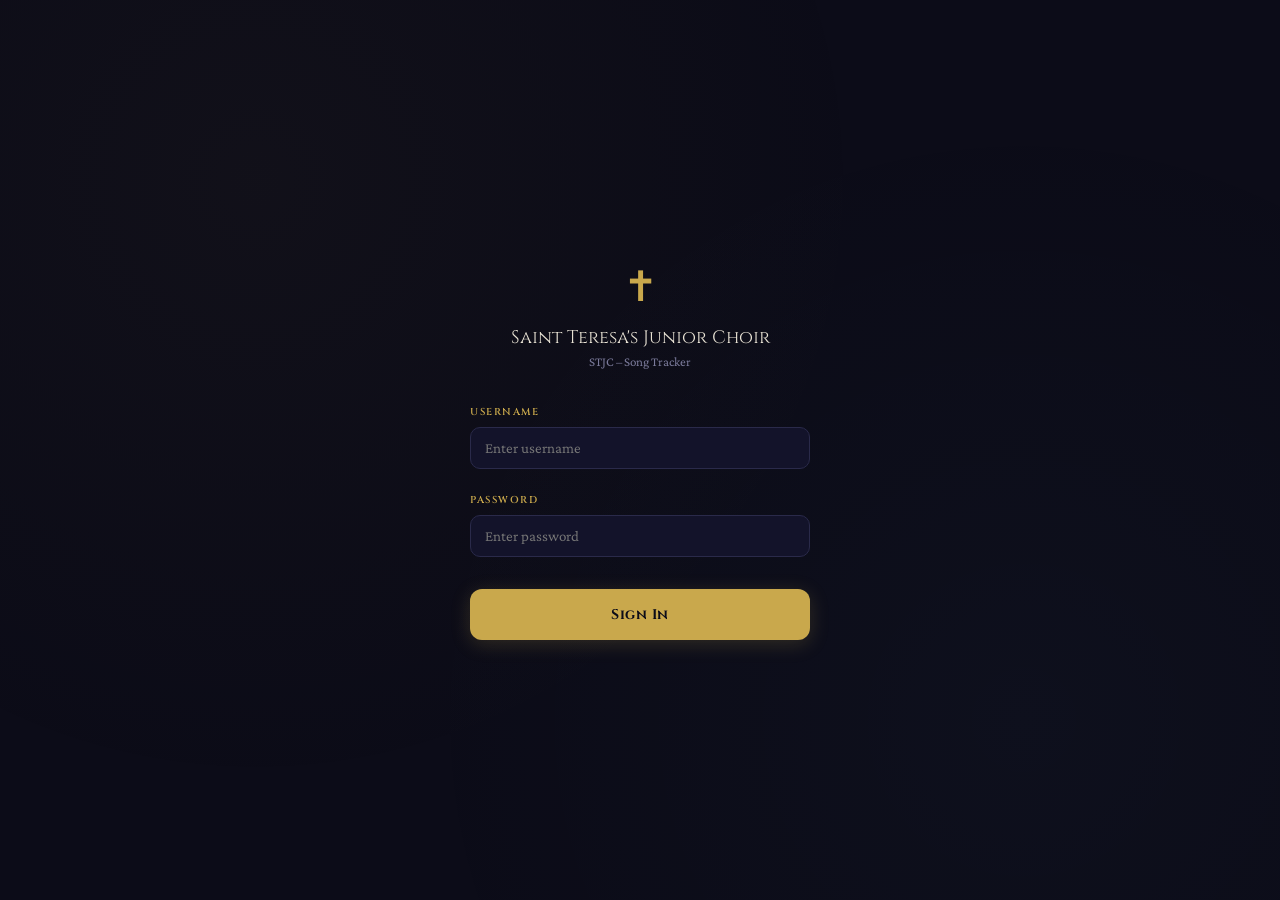
==== commit 7f947315: "feat: PWA manifest - disables pull-to-refresh" ====
--- a/index.html
+++ b/index.html
@@ -5,6 +5,8 @@
   <meta name="viewport" content="width=device-width, initial-scale=1.0, maximum-scale=1.0"/>
   <meta name="apple-mobile-web-app-capable" content="yes"/>
   <meta name="apple-mobile-web-app-status-bar-style" content="black-translucent"/>
+  <meta name="apple-mobile-web-app-title" content="STJC"/>
+  <link rel="manifest" href="manifest.json"/>
   <title>STJC – Song Tracker</title>
   <link href="https://fonts.googleapis.com/css2?family=Cinzel:wght@400;600;700&family=Crimson+Pro:ital,wght@0,300;0,400;0,600;1,400&display=swap" rel="stylesheet"/>
   <link rel="stylesheet" href="css/style.css"/>
@@ -448,34 +450,6 @@
     });
   }
 
-  // Block pull-to-refresh on Safari without breaking scroll
-  let ptStartY = 0;
-  document.addEventListener('touchstart', e => {
-    ptStartY = e.touches[0].clientY;
-  }, { passive: true });
-  document.addEventListener('touchmove', e => {
-    // Find the actual scrollable parent of the touched element
-    let el = e.target;
-    while (el && el !== document.body) {
-      const style    = getComputedStyle(el);
-      const overflow = style.overflowY;
-      const canScroll = overflow === 'auto' || overflow === 'scroll';
-      if (canScroll && el.scrollHeight > el.clientHeight) {
-        // It's a scrollable element — let it scroll naturally
-        // But still block pull-to-refresh if at the top and pulling down
-        if (el.scrollTop <= 0 && e.touches[0].clientY > ptStartY) {
-          e.preventDefault();
-        }
-        return;
-      }
-      el = el.parentElement;
-    }
-    // No scrollable parent found — block pull-to-refresh
-    if (e.touches[0].clientY > ptStartY) {
-      e.preventDefault();
-    }
-  }, { passive: false });
-
   // Block pull-to-refresh when any modal is open
   document.addEventListener('touchmove', e => {
     const openModal = document.querySelector('.modal-overlay.open');
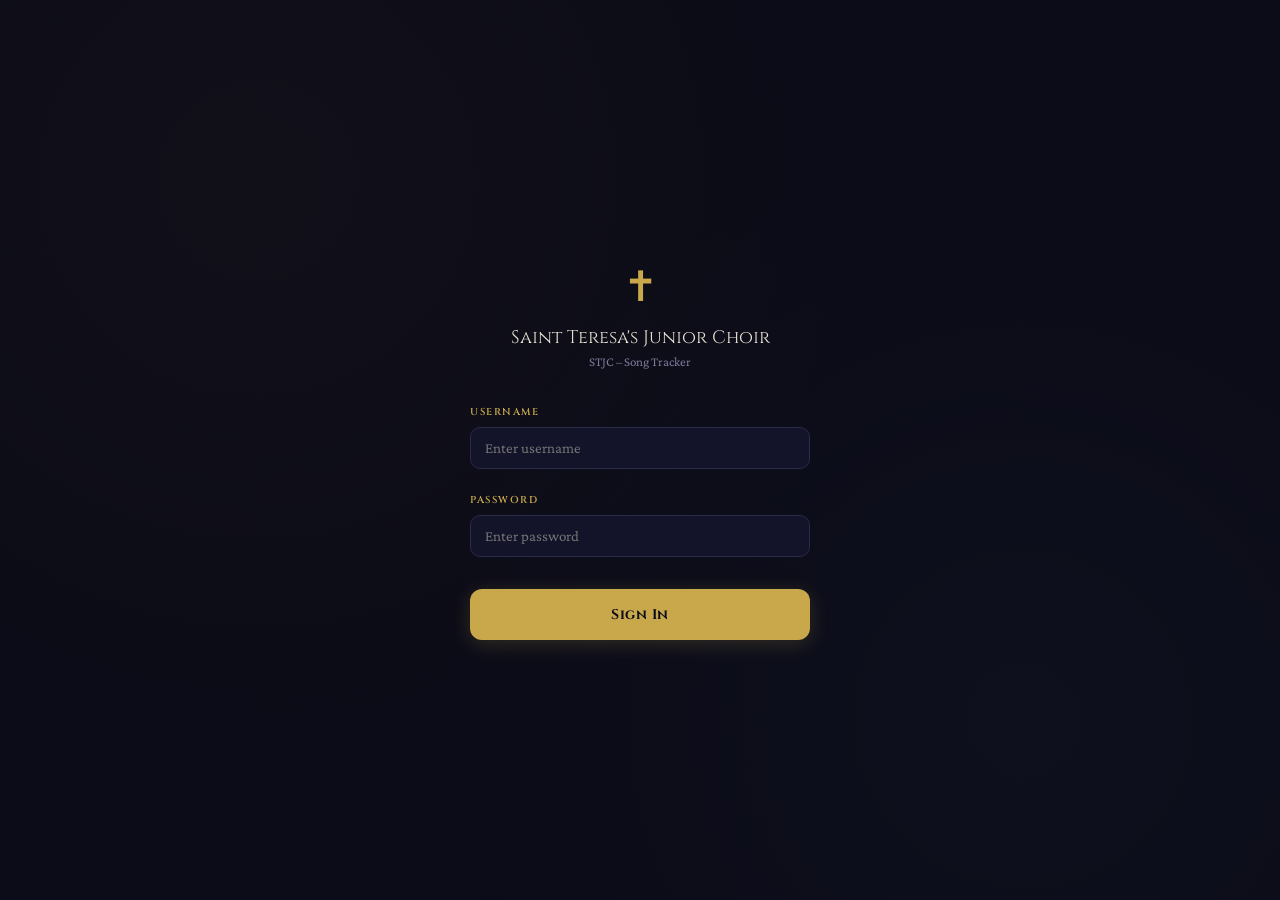
==== commit 09df0f70: "fix: block pull-to-refresh in standalone PWA mode" ====
--- a/index.html
+++ b/index.html
@@ -450,6 +450,13 @@
     });
   }
 
+  // Block pull-to-refresh when running as installed PWA (home screen)
+  if (window.navigator.standalone) {
+    document.addEventListener('touchmove', e => {
+      if (e.touches.length === 1) e.preventDefault();
+    }, { passive: false });
+  }
+
   // Block pull-to-refresh when any modal is open
   document.addEventListener('touchmove', e => {
     const openModal = document.querySelector('.modal-overlay.open');
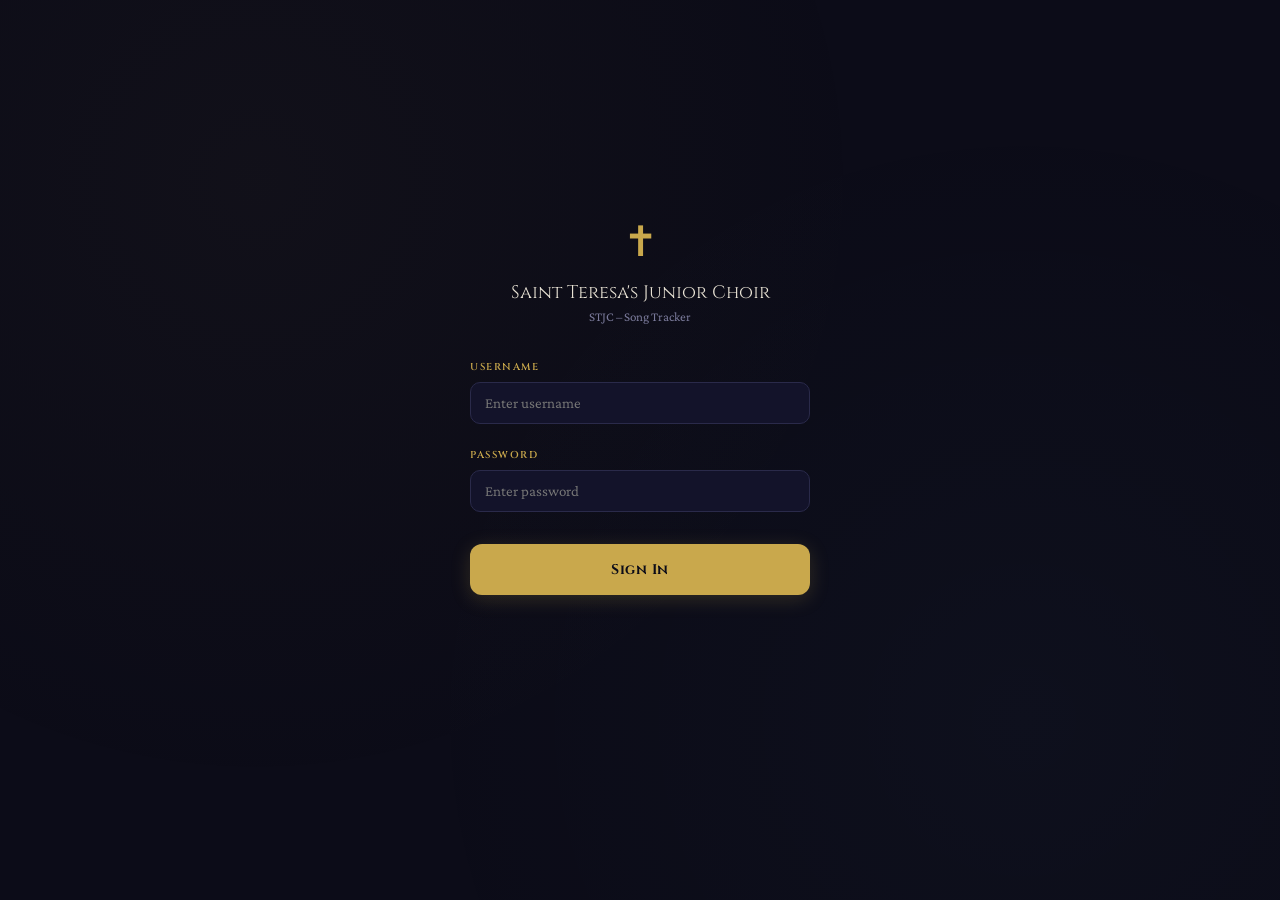
==== commit df148395: "release: v1.2.0" ====
--- a/index.html
+++ b/index.html
@@ -53,6 +53,9 @@
 
     <!-- ── Mass List ──────────────────────────────────────────────────────── -->
     <div class="screen active" id="screenList">
+      <div class="mass-filter-wrap">
+        <div class="mass-filter-chips" id="massFilterChips"></div>
+      </div>
       <div id="massListContainer"></div>
       <div class="app-footer">
         <div class="footer-name">✝ Saint Teresa's Junior Choir</div>
@@ -70,6 +73,10 @@
       <div class="form-section">
         <label class="form-label">Occasion</label>
         <div class="chip-row" id="occasionChips"></div>
+        <!-- Custom occasion name input -->
+        <div id="customOccasionWrap" style="display:none; margin-top:10px;">
+          <input type="text" class="form-input" id="customOccasionInput" placeholder="Enter occasion name..."/>
+        </div>
       </div>
       <div class="form-section">
         <label class="form-label">Notes</label>
@@ -212,14 +219,54 @@
   <!-- ── Add Part Modal ──────────────────────────────────────────────────── -->
   <div class="modal-overlay" id="addPartModal">
     <div class="modal-sheet">
-      <div class="modal-label" style="margin-bottom:6px;">ADD PART TO MASS</div>
-      <div style="color:var(--text-dim);font-size:14px;margin-bottom:20px;">
-        Select which part to add. It will be numbered automatically.
-      </div>
-      <div class="add-part-chips" id="addPartChips"></div>
-      <div class="modal-btns" style="margin-top:20px;">
-        <button class="btn-cancel" style="flex:1;" onclick="closeAddPartModal()">Cancel</button>
-      </div>
+      <div class="modal-handle"></div>
+
+      <!-- Step 1: Choose type -->
+      <div id="addPartStep1">
+        <div class="modal-label" style="margin-bottom:6px;">ADD PART TO MASS</div>
+        <div style="color:var(--text-dim);font-size:14px;margin-bottom:20px;">What would you like to add?</div>
+        <div class="add-part-chips">
+          <div class="add-part-chip" onclick="showAddPartStep2('duplicate')">
+            <div style="font-size:15px;margin-bottom:3px;">⎘ Duplicate a Part</div>
+            <div style="font-size:12px;color:var(--text-dim);">Add another Communion, Psalm, etc.</div>
+          </div>
+          <div class="add-part-chip" onclick="showAddPartStep2('custom')">
+            <div style="font-size:15px;margin-bottom:3px;">✦ Custom Part</div>
+            <div style="font-size:12px;color:var(--text-dim);">Add any part with a custom name</div>
+          </div>
+        </div>
+        <div class="modal-btns" style="margin-top:20px;">
+          <button class="btn-cancel" style="flex:1;" onclick="closeAddPartModal()">Cancel</button>
+        </div>
+      </div>
+
+      <!-- Step 2a: Duplicate existing part -->
+      <div id="addPartStep2Duplicate" style="display:none;">
+        <div class="modal-label" style="margin-bottom:6px;">DUPLICATE A PART</div>
+        <div style="color:var(--text-dim);font-size:14px;margin-bottom:20px;">Select which part to duplicate. It will be numbered automatically.</div>
+        <div class="add-part-chips" id="addPartChips"></div>
+        <div class="modal-btns" style="margin-top:20px;">
+          <button class="btn-cancel" style="flex:1;" onclick="showAddPartStep1()">← Back</button>
+        </div>
+      </div>
+
+      <!-- Step 2b: Custom part -->
+      <div id="addPartStep2Custom" style="display:none;">
+        <div class="modal-label" style="margin-bottom:6px;">CUSTOM PART</div>
+        <div class="form-section" style="margin-bottom:16px;">
+          <label class="form-label">Part Name</label>
+          <input type="text" class="form-input" id="customPartName" placeholder="e.g. Opening Prayer, Responsorial..."/>
+        </div>
+        <div class="form-section">
+          <label class="form-label">Insert After</label>
+          <div class="add-part-chips" id="insertAfterChips"></div>
+        </div>
+        <div class="modal-btns" style="margin-top:20px;">
+          <button class="btn-cancel" onclick="showAddPartStep1()">← Back</button>
+          <button class="btn-save" onclick="confirmCustomPart()">Add Part</button>
+        </div>
+      </div>
+
     </div>
   </div>
 
@@ -338,6 +385,9 @@
     <div class="form-section">
       <label class="form-label">Occasion</label>
       <div class="chip-row" id="editOccasionChips"></div>
+      <div id="editCustomOccasionWrap" style="display:none; margin-top:10px;">
+        <input type="text" class="form-input" id="editCustomOccasionInput" placeholder="Enter occasion name..."/>
+      </div>
     </div>
     <div class="form-section">
       <label class="form-label">Notes</label>
--- a/css/style.css
+++ b/css/style.css
@@ -38,7 +38,7 @@
 @keyframes fadeIn { from { opacity: 0; transform: translateY(8px); } to { opacity: 1; transform: translateY(0); } }
 
 /* ─── LOGIN ──────────────────────────────────────────────────────────────────── */
-.login-wrap { min-height: 100vh; display: flex; flex-direction: column; align-items: center; justify-content: center; padding: 30px 20px; }
+.login-wrap { min-height: 100vh; display: flex; flex-direction: column; align-items: center; justify-content: center; padding: 30px 20px; padding-bottom: 120px; }
 .login-logo { font-family: 'Cinzel', serif; font-size: 42px; color: var(--gold); margin-bottom: 8px; }
 .login-title { font-family: 'Cinzel', serif; font-size: 18px; color: var(--text); margin-bottom: 4px; }
 .login-sub { font-size: 13px; color: var(--text-dim); margin-bottom: 36px; }
@@ -656,3 +656,70 @@
   transition: background 0.15s;
 }
 .btn-remove-part:hover { background: #ff6b6b22; }
+
+/* ─── ADD PART MODAL STEPS ───────────────────────────────────────────────────── */
+.add-part-chip-active {
+  border-color: var(--gold) !important;
+  color: var(--gold) !important;
+  background: #c9a84c14 !important;
+}
+
+/* ─── MASS OCCASION FILTER ───────────────────────────────────────────────────── */
+.mass-filter-wrap {
+  margin-bottom: 16px;
+  overflow-x: auto;
+  -webkit-overflow-scrolling: touch;
+  scrollbar-width: none;
+}
+.mass-filter-wrap::-webkit-scrollbar { display: none; }
+.mass-filter-chips {
+  display: flex;
+  gap: 8px;
+  white-space: nowrap;
+  padding-bottom: 4px;
+}
+.mass-filter-chip {
+  display: inline-block;
+  padding: 7px 14px;
+  border-radius: 20px;
+  background: var(--surface);
+  border: 1px solid var(--border);
+  color: var(--text-dim);
+  font-size: 13px;
+  font-family: 'Cinzel', serif;
+  letter-spacing: 0.3px;
+  cursor: pointer;
+  transition: all 0.15s;
+  white-space: nowrap;
+  flex-shrink: 0;
+}
+.mass-filter-chip:hover { border-color: var(--gold); color: var(--text); }
+.mass-filter-chip.active {
+  background: #c9a84c22;
+  border-color: var(--gold);
+  color: var(--gold);
+}
+
+/* ─── STATS PER PART ─────────────────────────────────────────────────────────── */
+.stats-part-block {
+  background: var(--surface);
+  border: 1px solid var(--border);
+  border-radius: 12px;
+  padding: 14px 16px;
+  margin-bottom: 10px;
+}
+.stats-part-title {
+  font-family: 'Cinzel', serif;
+  font-size: 11px;
+  font-weight: 700;
+  letter-spacing: 1.5px;
+  text-transform: uppercase;
+  color: var(--gold);
+  margin-bottom: 10px;
+}
+.stats-part-note {
+  font-size: 12px;
+  color: var(--text-dim);
+  font-style: italic;
+  margin-bottom: 16px;
+}
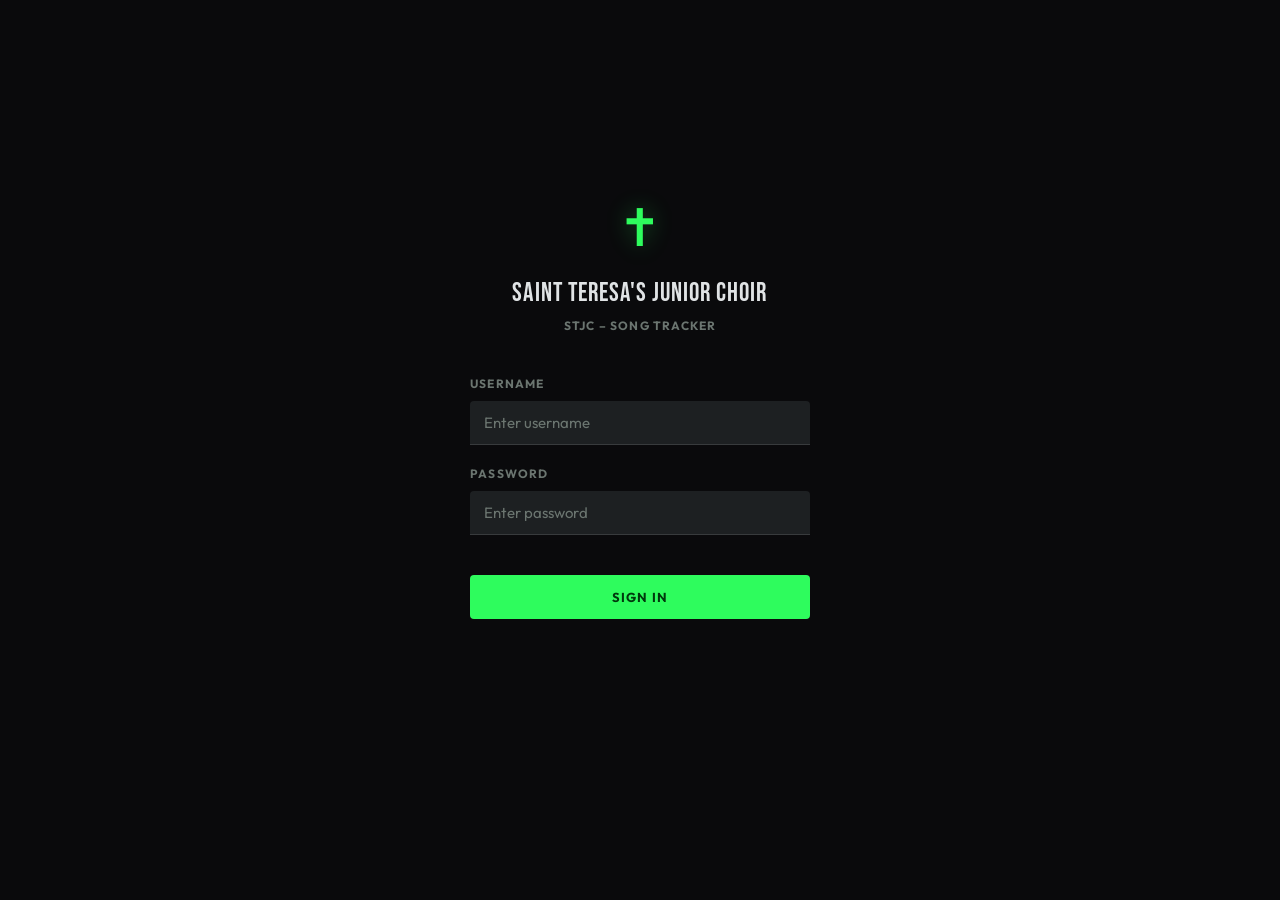
==== commit 87032bf9: "design: Sacred Cipher revamp - Electric Lime + Bebas Neue" ====
--- a/index.html
+++ b/index.html
@@ -8,7 +8,7 @@
   <meta name="apple-mobile-web-app-title" content="STJC"/>
   <link rel="manifest" href="manifest.json"/>
   <title>STJC – Song Tracker</title>
-  <link href="https://fonts.googleapis.com/css2?family=Cinzel:wght@400;600;700&family=Crimson+Pro:ital,wght@0,300;0,400;0,600;1,400&display=swap" rel="stylesheet"/>
+  <link href="https://fonts.googleapis.com/css2?family=Bebas+Neue&family=Outfit:wght@400;500;600;700&display=swap" rel="stylesheet"/>
   <link rel="stylesheet" href="css/style.css"/>
 </head>
 <body>
@@ -109,11 +109,6 @@
             <tbody id="songsTableBody"></tbody>
           </table>
         </div>
-        <!-- Add Part button -->
-        <div id="addPartWrap" style="display:none; margin-top:16px;">
-          <button class="btn-add-part" onclick="showAddPartModal()">＋ Add Part</button>
-        </div>
-
         <div class="mass-action-btns" id="massActionBtns">
           <!-- Row 1: Secondary actions -->
           <div class="mass-action-row">
@@ -121,6 +116,8 @@
             <button class="btn-action btn-duplicate" onclick="showCopyMass()">⎘ Duplicate Mass</button>
             <button class="btn-action btn-copylist" onclick="copyMassList()">📋 Copy Song List</button>
           </div>
+          <!-- Add Part button -->
+          <button class="btn-add-part" id="addPartBtn" style="display:none;" onclick="showAddPartModal()">＋ Add Part</button>
           <!-- Row 2: Primary action -->
           <button class="btn-save-changes" onclick="saveAllSongs()">✓ Save Changes</button>
         </div>
@@ -221,49 +218,32 @@
     <div class="modal-sheet">
       <div class="modal-handle"></div>
 
-      <!-- Step 1: Choose type -->
+      <!-- Step 1: Enter name -->
       <div id="addPartStep1">
-        <div class="modal-label" style="margin-bottom:6px;">ADD PART TO MASS</div>
-        <div style="color:var(--text-dim);font-size:14px;margin-bottom:20px;">What would you like to add?</div>
-        <div class="add-part-chips">
-          <div class="add-part-chip" onclick="showAddPartStep2('duplicate')">
-            <div style="font-size:15px;margin-bottom:3px;">⎘ Duplicate a Part</div>
-            <div style="font-size:12px;color:var(--text-dim);">Add another Communion, Psalm, etc.</div>
-          </div>
-          <div class="add-part-chip" onclick="showAddPartStep2('custom')">
-            <div style="font-size:15px;margin-bottom:3px;">✦ Custom Part</div>
-            <div style="font-size:12px;color:var(--text-dim);">Add any part with a custom name</div>
-          </div>
+        <div class="modal-label">ADD PART TO MASS</div>
+        <div class="form-section" style="margin-top:16px;">
+          <label class="form-label">Part Name</label>
+          <input type="text" class="form-input" id="newPartName"
+            placeholder="e.g. Opening Prayer, Nuptial Song..."
+            autocomplete="off" oninput="validateNewPartName()"/>
+          <div id="newPartNameError" style="display:none; color:var(--red); font-size:13px; margin-top:6px;"></div>
         </div>
         <div class="modal-btns" style="margin-top:20px;">
-          <button class="btn-cancel" style="flex:1;" onclick="closeAddPartModal()">Cancel</button>
-        </div>
-      </div>
-
-      <!-- Step 2a: Duplicate existing part -->
-      <div id="addPartStep2Duplicate" style="display:none;">
-        <div class="modal-label" style="margin-bottom:6px;">DUPLICATE A PART</div>
-        <div style="color:var(--text-dim);font-size:14px;margin-bottom:20px;">Select which part to duplicate. It will be numbered automatically.</div>
-        <div class="add-part-chips" id="addPartChips"></div>
+          <button class="btn-cancel" onclick="closeAddPartModal()">Cancel</button>
+          <button class="btn-save" id="addPartNextBtn" onclick="goToAddPartStep2()">Next →</button>
+        </div>
+      </div>
+
+      <!-- Step 2: Choose position -->
+      <div id="addPartStep2" style="display:none;">
+        <div class="modal-label">WHERE TO INSERT</div>
+        <div style="color:var(--text-dim); font-size:14px; margin:8px 0 16px;">
+          Adding: <strong id="addPartNamePreview" style="color:var(--gold);"></strong>
+        </div>
+        <div class="add-part-position-list" id="addPartPositionList"></div>
         <div class="modal-btns" style="margin-top:20px;">
-          <button class="btn-cancel" style="flex:1;" onclick="showAddPartStep1()">← Back</button>
-        </div>
-      </div>
-
-      <!-- Step 2b: Custom part -->
-      <div id="addPartStep2Custom" style="display:none;">
-        <div class="modal-label" style="margin-bottom:6px;">CUSTOM PART</div>
-        <div class="form-section" style="margin-bottom:16px;">
-          <label class="form-label">Part Name</label>
-          <input type="text" class="form-input" id="customPartName" placeholder="e.g. Opening Prayer, Responsorial..."/>
-        </div>
-        <div class="form-section">
-          <label class="form-label">Insert After</label>
-          <div class="add-part-chips" id="insertAfterChips"></div>
-        </div>
-        <div class="modal-btns" style="margin-top:20px;">
-          <button class="btn-cancel" onclick="showAddPartStep1()">← Back</button>
-          <button class="btn-save" onclick="confirmCustomPart()">Add Part</button>
+          <button class="btn-cancel" onclick="backToAddPartStep1()">← Back</button>
+          <button class="btn-save" onclick="confirmAddCustomPart()">Add Part</button>
         </div>
       </div>
 
@@ -302,7 +282,7 @@
     ADMIN
   </button>
 
-</nav>
+</div></nav>
 
 <!-- ── SONG EDIT MODAL ──────────────────────────────────────────────────────── -->
 <div class="modal-overlay" id="songModal">
@@ -418,13 +398,13 @@
 </div>
 
 <!-- ── CONFIRM DIALOG ───────────────────────────────────────────────────────── -->
-<div id="confirmOverlay" style="display:none; position:fixed; inset:0; background:#000000bb; z-index:500; align-items:center; justify-content:center; padding:20px;">
-  <div style="background:#1c1c36; border:1px solid #ff6b6b55; border-radius:18px; padding:28px 24px; max-width:320px; width:100%; text-align:center;">
+<div id="confirmOverlay" style="display:none; position:fixed; inset:0; background:rgba(10,10,12,0.85); z-index:500; align-items:center; justify-content:center; padding:20px;">
+  <div class="confirm-card">
     <div style="font-size:28px; margin-bottom:14px;">🗑</div>
-    <div id="confirmMsg" style="color:#e8e2d4; font-size:15px; line-height:1.6; margin-bottom:24px;"></div>
+    <div id="confirmMsg"></div>
     <div style="display:flex; gap:10px;">
-      <button id="confirmNo"  style="flex:1; padding:13px; border-radius:10px; border:1px solid #2a2a4a; background:transparent; color:#7a7a9a; font-family:'Cinzel',serif; font-size:13px; cursor:pointer;">Cancel</button>
-      <button id="confirmYes" style="flex:1; padding:13px; border-radius:10px; border:none; background:#ff6b6b; color:#fff; font-family:'Cinzel',serif; font-size:13px; font-weight:700; cursor:pointer;">Delete</button>
+      <button id="confirmNo" class="btn-cancel">Cancel</button>
+      <button id="confirmYes" class="btn-danger" style="margin-top:0;">Delete</button>
     </div>
   </div>
 </div>
@@ -441,6 +421,7 @@
 <script src="js/attendance.js"></script>
 <script>
   document.getElementById('backBtn').onclick = () => {
+    massIsDirty = false;
     currentMassId = null;
     document.getElementById('navMasses').classList.add('active');
     document.getElementById('navSearch').classList.remove('active');
@@ -500,17 +481,10 @@
     });
   }
 
-  // Block pull-to-refresh when running as installed PWA (home screen)
-  if (window.navigator.standalone) {
-    document.addEventListener('touchmove', e => {
-      if (e.touches.length === 1) e.preventDefault();
-    }, { passive: false });
-  }
-
-  // Block pull-to-refresh when any modal is open
+  // Block pull-to-refresh when any modal is open (only block outer page, not modal scroll)
   document.addEventListener('touchmove', e => {
     const openModal = document.querySelector('.modal-overlay.open');
-    if (openModal) e.preventDefault();
+    if (openModal && !e.target.closest('.modal-sheet')) e.preventDefault();
   }, { passive: false });
 
   addSwipeToClose(document.querySelector('#songModal .modal-sheet'),     closeModal);
--- a/css/style.css
+++ b/css/style.css
@@ -1,725 +1,334 @@
-/* ─── VARIABLES ─────────────────────────────────────────────────────────────── */
+@import url('https://fonts.googleapis.com/css2?family=Bebas+Neue&family=Outfit:wght@400;500;600;700&display=swap');
+
 :root {
-  --gold: #c9a84c; --gold-dim: #c9a84c33; --gold-mid: #c9a84c88;
-  --bg: #0c0c18; --surface: #13132a; --surface2: #1c1c36;
-  --border: #2a2a4a; --text: #e8e2d4; --text-dim: #7a7a9a;
-  --text-faint: #3a3a5a; --blue: #7ecfff; --green: #7fd4a0; --red: #ff6b6b;
+  --void: #0A0A0C;
+  --bg: #101415;
+  --surface: #121214;
+  --surface-low: #191c1e;
+  --surface-mid: #1d2022;
+  --surface-high: #272a2c;
+  --surface-highest: #323537;
+  --border: rgba(248,250,252,0.12);
+  --border-bright: rgba(248,250,252,0.20);
+  --text: #e0e3e5;
+  --text-dim: #bacbb5;
+  --text-faint: #6b7570;
+  --lime: #2EFC5D;
+  --lime-on: #00390d;
+  --lime-dim: #2EFC5D1f;
+  --lime-mid: #2EFC5D55;
+  --gold: #FACC15;
+  --green: #2EFC5D;
+  --red: #FF6B6B;
+  --blue: #7ecfff;
+  --font-head: 'Bebas Neue', sans-serif;
+  --font-body: 'Outfit', -apple-system, sans-serif;
+  --radius-sm: 0.25rem;
+  --radius-md: 0.375rem;
+  --radius-lg: 0.5rem;
+  --radius-xl: 0.75rem;
+  --transition: 0.15s ease;
 }
 
-/* ─── RESET ──────────────────────────────────────────────────────────────────── */
-* { box-sizing: border-box; margin: 0; padding: 0; -webkit-tap-highlight-color: transparent; }
+*, *::before, *::after { box-sizing: border-box; margin: 0; padding: 0; -webkit-tap-highlight-color: transparent; }
 html { height: 100%; overscroll-behavior-y: none; }
-body { height: 100%; background: var(--bg); color: var(--text); font-family: 'Crimson Pro', Georgia, serif; overflow-x: hidden; overflow-y: auto; overscroll-behavior-y: none; }
-#app { height: 100%; overscroll-behavior-y: none; }
-body::before {
-  content: ''; position: fixed; inset: 0;
-  background-image: radial-gradient(circle at 20% 20%, #c9a84c08 0%, transparent 50%),
-                    radial-gradient(circle at 80% 80%, #7ecfff06 0%, transparent 50%);
-  pointer-events: none; z-index: 0;
-}
-#app { position: relative; z-index: 1; min-height: 100vh; }
-
-/* ─── HEADER ─────────────────────────────────────────────────────────────────── */
-.app-header {
-  position: sticky; top: 0; z-index: 100;
-  background: #0c0c18ee; backdrop-filter: blur(12px);
-  border-bottom: 1px solid var(--border);
-  padding: 14px 20px;
-  display: flex; align-items: center; justify-content: space-between;
-}
-.app-header h1 { font-family: 'Cinzel', serif; font-size: 17px; font-weight: 700; color: var(--gold); letter-spacing: 1px; }
-.back-btn { background: none; border: none; color: var(--gold); font-family: 'Cinzel', serif; font-size: 14px; cursor: pointer; display: flex; align-items: center; gap: 6px; padding: 4px; }
-.header-user { font-family: 'Cinzel', serif; font-size: 11px; color: var(--text-dim); text-align: right; cursor: pointer; }
-.header-user span { display: block; color: var(--gold); font-size: 10px; letter-spacing: 1px; }
-
-/* ─── SCREENS ────────────────────────────────────────────────────────────────── */
-.screen { display: none; padding: 20px; max-width: 700px; margin: 0 auto; padding-bottom: 100px; overscroll-behavior-y: none; }
-.screen.active { display: block; animation: fadeIn 0.25s ease; }
-@keyframes fadeIn { from { opacity: 0; transform: translateY(8px); } to { opacity: 1; transform: translateY(0); } }
-
-/* ─── LOGIN ──────────────────────────────────────────────────────────────────── */
+body { height: 100%; background: var(--void); color: var(--text); font-family: var(--font-body); font-size: 15px; line-height: 1.5; overflow-x: hidden; }
+#app { min-height: 100vh; }
+button { font-family: var(--font-body); cursor: pointer; }
+input, textarea, select { font-family: var(--font-body); }
+
+/* ─── HEADER ─────────────────────────────────────────────────────────────── */
+.app-header { position: sticky; top: 0; z-index: 100; background: rgba(16,20,21,0.7); backdrop-filter: blur(20px); -webkit-backdrop-filter: blur(20px); border-bottom: 1px solid var(--border); padding: 14px 20px; display: flex; align-items: center; justify-content: space-between; }
+#headerTitle { font-family: var(--font-head); font-size: 20px; color: var(--lime); letter-spacing: 0.04em; text-transform: uppercase; }
+.back-btn { background: none; border: none; color: var(--text-dim); font-family: var(--font-body); font-size: 13px; font-weight: 600; cursor: pointer; display: flex; align-items: center; gap: 5px; padding: 6px 8px; border-radius: var(--radius-sm); transition: color var(--transition), background var(--transition); text-transform: uppercase; letter-spacing: 0.05em; }
+.back-btn:hover { color: var(--lime); background: var(--surface-high); }
+
+/* ─── SCREENS ────────────────────────────────────────────────────────────── */
+.screen { display: none; padding: 16px; max-width: 680px; margin: 0 auto; padding-bottom: 100px; }
+.screen.active { display: block; animation: fadeIn 0.2s ease; }
+@keyframes fadeIn { from { opacity: 0; transform: translateY(6px); } to { opacity: 1; transform: translateY(0); } }
+
+/* ─── LOGIN ──────────────────────────────────────────────────────────────── */
 .login-wrap { min-height: 100vh; display: flex; flex-direction: column; align-items: center; justify-content: center; padding: 30px 20px; padding-bottom: 120px; }
-.login-logo { font-family: 'Cinzel', serif; font-size: 42px; color: var(--gold); margin-bottom: 8px; }
-.login-title { font-family: 'Cinzel', serif; font-size: 18px; color: var(--text); margin-bottom: 4px; }
-.login-sub { font-size: 13px; color: var(--text-dim); margin-bottom: 36px; }
+.login-logo { font-family: var(--font-head); font-size: 52px; color: var(--lime); margin-bottom: 4px; text-shadow: 0 0 24px var(--lime-mid); }
+.login-title { font-family: var(--font-head); font-size: 26px; color: var(--text); margin-bottom: 4px; letter-spacing: 0.04em; text-transform: uppercase; }
+.login-sub { font-size: 12px; color: var(--text-faint); margin-bottom: 40px; text-transform: uppercase; letter-spacing: 0.1em; font-weight: 700; }
 .login-box { width: 100%; max-width: 340px; }
-.login-error { background: #ff6b6b22; border: 1px solid #ff6b6b55; border-radius: 10px; padding: 12px; color: var(--red); font-size: 13px; margin-bottom: 16px; text-align: center; display: none; }
-
-/* ─── MASS LIST ──────────────────────────────────────────────────────────────── */
-.mass-grid { display: flex; flex-direction: column; gap: 10px; margin-top: 16px; }
-.mass-card { background: var(--surface); border: 1px solid var(--border); border-radius: 14px; padding: 16px; display: flex; align-items: center; gap: 14px; cursor: pointer; transition: border-color 0.2s, transform 0.15s; }
-.mass-card:hover { border-color: var(--gold-mid); transform: translateX(3px); }
-.date-badge { background: var(--gold-dim); border: 1px solid var(--gold-mid); border-radius: 10px; padding: 8px 10px; text-align: center; min-width: 54px; flex-shrink: 0; }
-.date-badge-text { color: var(--gold); font-family: 'Cinzel', serif; font-size: 11px; font-weight: 600; }
+.login-error { background: rgba(255,107,107,0.1); border: 1px solid rgba(255,107,107,0.3); border-radius: var(--radius-md); padding: 12px; color: var(--red); font-size: 13px; margin-bottom: 16px; text-align: center; display: none; }
+
+/* ─── MASS LIST ──────────────────────────────────────────────────────────── */
+.mass-grid { display: flex; flex-direction: column; gap: 8px; margin-top: 16px; }
+.mass-card { background: rgba(29,32,34,0.6); backdrop-filter: blur(12px); -webkit-backdrop-filter: blur(12px); border: 1px solid var(--border); border-radius: var(--radius-lg); padding: 14px 16px; display: flex; align-items: center; gap: 14px; cursor: pointer; transition: border-color var(--transition), background var(--transition); position: relative; }
+.mass-card:hover { border-color: var(--lime-mid); background: rgba(46,252,93,0.04); }
+.date-badge { background: var(--lime-dim); border: 1px solid var(--lime-mid); border-radius: var(--radius-sm); padding: 8px 10px; text-align: center; min-width: 56px; flex-shrink: 0; }
+.date-badge-text { color: var(--lime); font-family: var(--font-head); font-size: 13px; letter-spacing: 0.03em; }
 .card-body { flex: 1; min-width: 0; }
-.card-name { color: var(--text); font-size: 16px; font-weight: 600; }
-.card-occasion { color: var(--gold); font-size: 13px; margin-top: 2px; }
-.card-notes { color: var(--text-dim); font-size: 12px; margin-top: 2px; white-space: nowrap; overflow: hidden; text-overflow: ellipsis; }
-.card-delete-btn { background: transparent; border: 1px solid #ff6b6b44; color: #ff6b6b; border-radius: 8px; padding: 7px 10px; font-size: 15px; cursor: pointer; flex-shrink: 0; transition: background 0.15s; }
-.card-delete-btn:hover { background: #ff6b6b22; border-color: #ff6b6b; }
-.role-badge { font-family: 'Cinzel', serif; font-size: 9px; letter-spacing: 1px; padding: 3px 8px; border-radius: 10px; display: inline-block; margin-bottom: 10px; }
-.role-choir_master  { background: #c9a84c22; color: var(--gold); border: 1px solid var(--gold-mid); }
-.role-senior_member { background: #7ecfff22; color: var(--blue); border: 1px solid #7ecfff55; }
-.role-member        { background: #7fd4a022; color: var(--green); border: 1px solid #7fd4a055; }
-
-/* ─── EMPTY STATE ────────────────────────────────────────────────────────────── */
-.empty-state { text-align: center; padding: 80px 20px; }
-.empty-cross { font-size: 64px; color: var(--gold); display: block; margin-bottom: 20px; }
-.empty-title { font-family: 'Cinzel', serif; font-size: 20px; color: var(--text); margin-bottom: 8px; }
-.empty-sub { color: var(--text-dim); font-size: 15px; line-height: 1.6; }
-
-/* ─── FAB ────────────────────────────────────────────────────────────────────── */
-.fab { position: fixed; bottom: 24px; left: 50%; transform: translateX(-50%); background: var(--gold); color: #0c0c18; border: none; border-radius: 50px; padding: 16px 36px; font-family: 'Cinzel', serif; font-size: 14px; font-weight: 700; letter-spacing: 0.5px; cursor: pointer; box-shadow: 0 4px 24px #c9a84c44; transition: transform 0.15s, box-shadow 0.15s; white-space: nowrap; z-index: 50; }
-.fab:hover { transform: translateX(-50%) translateY(-2px); box-shadow: 0 8px 32px #c9a84c66; }
-
-/* ─── FORMS ──────────────────────────────────────────────────────────────────── */
-.form-section { margin-top: 24px; }
-.form-label { color: var(--gold); font-family: 'Cinzel', serif; font-size: 10px; font-weight: 600; letter-spacing: 1.5px; text-transform: uppercase; margin-bottom: 8px; display: block; }
-.form-input { width: 100%; background: var(--surface); color: var(--text); border: 1px solid var(--border); border-radius: 10px; padding: 12px 14px; font-family: 'Crimson Pro', serif; font-size: 15px; outline: none; transition: border-color 0.2s; }
-.form-input:focus { border-color: var(--gold-mid); background: var(--surface); color: var(--text); }
-.form-input:-webkit-autofill,
-.form-input:-webkit-autofill:focus { -webkit-box-shadow: 0 0 0px 1000px #13132a inset !important; -webkit-text-fill-color: #e8e2d4 !important; }
-textarea.form-input { min-height: 90px; resize: vertical; }
-.form-hint { color: var(--text-dim); font-size: 12px; margin-top: 5px; font-style: italic; }
-.chip-row { display: flex; flex-wrap: wrap; gap: 7px; }
-.chip { padding: 7px 14px; border-radius: 20px; background: var(--surface); border: 1px solid var(--border); color: var(--text-dim); font-size: 13px; cursor: pointer; transition: all 0.15s; font-family: 'Crimson Pro', serif; }
-.chip.active { background: var(--gold-dim); border-color: var(--gold); color: var(--gold); font-weight: 600; }
-
-/* ─── BUTTONS ────────────────────────────────────────────────────────────────── */
-.btn-primary { width: 100%; background: var(--gold); color: #0c0c18; border: none; border-radius: 12px; padding: 16px; font-family: 'Cinzel', serif; font-size: 14px; font-weight: 700; letter-spacing: 0.5px; cursor: pointer; margin-top: 32px; box-shadow: 0 4px 20px #c9a84c33; transition: opacity 0.15s, transform 0.15s; }
-.btn-primary:hover { opacity: 0.9; transform: translateY(-1px); }
-.btn-primary:disabled { opacity: 0.4; cursor: not-allowed; transform: none; }
-.btn-danger { background: transparent; color: var(--red); border: 1px solid var(--red); border-radius: 12px; padding: 13px; font-family: 'Cinzel', serif; font-size: 13px; cursor: pointer; transition: background 0.15s; }
-.btn-danger:hover { background: #ff6b6b11; }
-
-/* ─── INFO CARD ──────────────────────────────────────────────────────────────── */
-.info-card { background: var(--surface); border: 1px solid var(--border); border-radius: 14px; overflow: hidden; margin-bottom: 24px; }
-.info-row { display: flex; align-items: flex-start; justify-content: space-between; padding: 13px 16px; gap: 12px; }
-.info-row + .info-row { border-top: 1px solid var(--border); }
-.info-key { color: var(--text-dim); font-family: 'Cinzel', serif; font-size: 10px; letter-spacing: 1.2px; flex-shrink: 0; padding-top: 2px; }
-.info-val { color: var(--text); font-size: 14px; text-align: right; flex: 1; }
-.info-val.editable { color: var(--gold-mid); font-style: italic; }
-.info-val.editable-row { color: var(--text); }
-.info-row:hover .info-val.editable-row { color: var(--gold); }
-
-/* ─── TABLE ──────────────────────────────────────────────────────────────────── */
-.table-title { font-family: 'Cinzel', serif; font-size: 11px; color: var(--gold); letter-spacing: 1.5px; text-transform: uppercase; margin-bottom: 10px; }
+.card-name { color: var(--text); font-size: 15px; font-weight: 600; }
+.card-occasion { color: var(--text-dim); font-size: 12px; margin-top: 2px; text-transform: uppercase; letter-spacing: 0.05em; font-weight: 600; }
+.card-notes { color: var(--text-faint); font-size: 12px; margin-top: 3px; white-space: nowrap; overflow: hidden; text-overflow: ellipsis; }
+.card-delete-btn { background: transparent; border: none; color: var(--text-faint); border-radius: var(--radius-sm); padding: 6px 8px; font-size: 15px; cursor: pointer; flex-shrink: 0; transition: color var(--transition), background var(--transition); }
+.card-delete-btn:hover { color: var(--red); background: rgba(255,107,107,0.1); }
+
+.role-badge { font-family: var(--font-body); font-size: 11px; font-weight: 700; letter-spacing: 0.1em; padding: 4px 10px; border-radius: var(--radius-xl); display: inline-block; margin-bottom: 12px; text-transform: uppercase; }
+.role-admin { background: rgba(255,107,107,0.12); color: var(--red); border: 1px solid rgba(255,107,107,0.3); }
+.role-choir_master { background: var(--lime-dim); color: var(--lime); border: 1px solid var(--lime-mid); }
+.role-senior_member { background: rgba(126,207,255,0.12); color: var(--blue); border: 1px solid rgba(126,207,255,0.3); }
+.role-member { background: var(--surface-mid); color: var(--text-dim); border: 1px solid var(--border); }
+
+/* ─── EMPTY STATE ────────────────────────────────────────────────────────── */
+.empty-state { text-align: center; padding: 60px 20px; }
+.empty-cross { font-family: var(--font-head); font-size: 40px; color: var(--text-faint); display: block; margin-bottom: 16px; }
+.empty-title { font-family: var(--font-head); font-size: 20px; color: var(--text-dim); margin-bottom: 8px; letter-spacing: 0.04em; text-transform: uppercase; }
+.empty-sub { font-size: 14px; color: var(--text-faint); line-height: 1.6; }
+
+/* ─── FAB ────────────────────────────────────────────────────────────────── */
+.fab { position: fixed; bottom: 84px; right: 20px; z-index: 50; background: var(--lime); color: var(--lime-on); border: none; border-radius: var(--radius-sm); padding: 13px 22px; font-family: var(--font-body); font-size: 13px; font-weight: 700; letter-spacing: 0.05em; text-transform: uppercase; cursor: pointer; box-shadow: 0 0 24px var(--lime-mid); transition: transform var(--transition), box-shadow var(--transition); }
+.fab:hover { transform: translateY(-2px); box-shadow: 0 0 32px var(--lime-mid); }
+
+/* ─── FORMS ──────────────────────────────────────────────────────────────── */
+.form-section { margin-bottom: 20px; }
+.form-label { font-family: var(--font-body); font-size: 12px; font-weight: 700; letter-spacing: 0.1em; color: var(--text-faint); display: block; margin-bottom: 8px; text-transform: uppercase; }
+.form-hint { font-size: 12px; color: var(--text-faint); margin-top: 6px; line-height: 1.5; }
+.form-input { width: 100%; background: var(--surface-mid); border: none; border-bottom: 1px solid var(--border); border-radius: var(--radius-sm) var(--radius-sm) 0 0; padding: 12px 14px; color: var(--text); font-family: var(--font-body); font-size: 15px; outline: none; transition: border-color var(--transition), background var(--transition); resize: vertical; }
+.form-input:focus { border: 1px solid var(--lime); background: var(--surface-high); }
+.form-input::placeholder { color: var(--text-faint); }
+.chip-row { display: flex; flex-wrap: wrap; gap: 6px; }
+.chip { padding: 7px 14px; border-radius: var(--radius-xl); font-size: 12px; font-weight: 600; background: var(--surface-mid); border: 1px solid var(--border); color: var(--text-dim); cursor: pointer; transition: all var(--transition); white-space: nowrap; text-transform: uppercase; letter-spacing: 0.04em; }
+.chip:hover { border-color: var(--lime-mid); color: var(--text); }
+.chip.active { background: var(--lime); border-color: var(--lime); color: var(--lime-on); font-weight: 700; }
+textarea.form-input { min-height: 80px; border-radius: var(--radius-sm); border: 1px solid var(--border); }
+textarea.form-input:focus { border: 1px solid var(--lime); }
+
+/* ─── BUTTONS ────────────────────────────────────────────────────────────── */
+.btn-primary { width: 100%; padding: 14px; margin-top: 20px; background: var(--lime); color: var(--lime-on); border: none; border-radius: var(--radius-sm); font-family: var(--font-body); font-size: 13px; font-weight: 700; letter-spacing: 0.08em; text-transform: uppercase; cursor: pointer; transition: transform var(--transition), box-shadow var(--transition); }
+.btn-primary:hover { transform: translateY(-1px); box-shadow: 0 0 20px var(--lime-mid); }
+.btn-danger { width: 100%; padding: 13px; margin-top: 12px; background: rgba(255,107,107,0.1); color: var(--red); border: 1px solid rgba(255,107,107,0.3); border-radius: var(--radius-sm); font-family: var(--font-body); font-size: 13px; font-weight: 700; letter-spacing: 0.05em; text-transform: uppercase; cursor: pointer; transition: background var(--transition); }
+.btn-danger:hover { background: rgba(255,107,107,0.18); }
+
+/* ─── INFO CARD ──────────────────────────────────────────────────────────── */
+.info-card { background: rgba(29,32,34,0.6); backdrop-filter: blur(12px); -webkit-backdrop-filter: blur(12px); border: 1px solid var(--border); border-radius: var(--radius-lg); overflow: hidden; margin-bottom: 20px; }
+.info-row { display: flex; align-items: flex-start; justify-content: space-between; padding: 13px 16px; gap: 12px; border-bottom: 1px solid var(--border); transition: background var(--transition); }
+.info-row:last-child { border-bottom: none; }
+.info-row:hover { background: var(--surface-high); }
+.info-key { font-family: var(--font-body); font-size: 11px; font-weight: 700; letter-spacing: 0.1em; color: var(--text-faint); padding-top: 2px; text-transform: uppercase; }
+.info-val { font-size: 14px; color: var(--text); text-align: right; font-weight: 500; }
+.editable-row { cursor: pointer; }
+.editable { color: var(--text-faint); cursor: pointer; font-style: italic; font-size: 13px; }
+
+/* ─── TABLE ──────────────────────────────────────────────────────────────── */
+.table-title { font-family: var(--font-body); font-size: 11px; font-weight: 700; letter-spacing: 0.1em; color: var(--text-faint); margin-bottom: 12px; text-transform: uppercase; }
 .table-scroll { overflow-x: auto; -webkit-overflow-scrolling: touch; width: 100%; }
-.songs-table { width: 100%; min-width: 560px; border-collapse: collapse; font-size: 13px; }
-.songs-table thead tr { background: #c9a84c18; border: 1px solid #c9a84c33; }
-.songs-table th { padding: 9px 8px; text-align: left; font-family: 'Cinzel', serif; font-size: 9px; letter-spacing: 1px; color: var(--gold); font-weight: 600; }
-.songs-table tbody tr { border-bottom: 1px solid var(--border); transition: background 0.15s; }
-.songs-table tbody tr.clickable { cursor: pointer; }
-.songs-table tbody tr.clickable:hover { background: var(--gold-dim); }
-.songs-table tbody tr:nth-child(even) { background: var(--surface); }
-.songs-table tbody tr:nth-child(even).clickable:hover { background: var(--gold-dim); }
-.songs-table td { padding: 11px 8px; vertical-align: middle; }
-.td-part { color: #a0a0c4; font-size: 12px; }
-.td-song { color: var(--text); font-size: 13px; }
-.td-song.empty { color: var(--text-faint); font-style: italic; }
-.td-key { color: var(--blue); font-weight: 700; text-align: center; }
-.td-bpm { color: var(--green); font-weight: 600; text-align: center; }
-.td-beat { color: var(--text-dim); font-size: 11px; text-align: center; }
-
-/* ─── MODAL ──────────────────────────────────────────────────────────────────── */
-.modal-overlay { position: fixed; inset: 0; background: #000000bb; z-index: 200; display: flex; align-items: flex-end; justify-content: center; opacity: 0; pointer-events: none; transition: opacity 0.25s; }
+.songs-table { width: 100%; border-collapse: collapse; min-width: 560px; }
+.songs-table th { font-family: var(--font-body); font-size: 10px; font-weight: 700; letter-spacing: 0.1em; color: var(--text-faint); text-align: left; padding: 8px 12px; border-bottom: 1px solid var(--border); white-space: nowrap; background: var(--surface-low); text-transform: uppercase; }
+.songs-table tr { border-bottom: 1px solid var(--border); transition: background var(--transition); }
+.songs-table tr:last-child { border-bottom: none; }
+.songs-table tr.clickable:hover { background: var(--surface-high); cursor: pointer; }
+.songs-table td { padding: 12px; font-size: 13px; color: var(--text-dim); white-space: nowrap; vertical-align: middle; }
+.td-part { font-family: var(--font-body); font-size: 11px; font-weight: 700; letter-spacing: 0.04em; color: var(--text-dim); text-transform: uppercase; }
+.td-song { font-size: 14px; font-weight: 600; color: var(--text); min-width: 120px; white-space: normal; }
+.td-song.empty { color: var(--text-faint); font-weight: 400; font-size: 13px; font-style: italic; text-transform: none; }
+.td-page, .td-slot { font-family: var(--font-head); font-size: 14px; }
+.td-bpm { color: var(--blue); font-size: 12px; font-weight: 700; }
+.td-key { color: var(--lime); font-family: var(--font-head); font-size: 14px; }
+.td-song-notes { font-size: 11px; color: var(--text-faint); margin-top: 3px; font-style: italic; white-space: normal; }
+
+/* ─── MODAL ──────────────────────────────────────────────────────────────── */
+.modal-overlay { position: fixed; inset: 0; background: rgba(10,10,12,0.85); z-index: 200; display: flex; align-items: flex-end; justify-content: center; opacity: 0; pointer-events: none; transition: opacity 0.2s; }
 .modal-overlay.open { opacity: 1; pointer-events: all; }
-.modal-sheet { background: var(--surface2); border-top-left-radius: 24px; border-top-right-radius: 24px; width: 100%; max-width: 700px; max-height: 90vh; overflow-y: auto; padding: 20px 20px 50px; box-sizing: border-box; transform: translateY(40px); transition: transform 0.25s; }
+.modal-sheet { background: rgba(25,28,30,0.92); backdrop-filter: blur(24px); -webkit-backdrop-filter: blur(24px); border-top: 1px solid var(--border-bright); border-top-left-radius: var(--radius-xl); border-top-right-radius: var(--radius-xl); width: 100%; max-width: 680px; max-height: 92vh; overflow-y: auto; padding: 16px 20px 48px; box-sizing: border-box; transform: translateY(40px); transition: transform 0.25s cubic-bezier(.32,.72,0,1); }
 .modal-overlay.open .modal-sheet { transform: translateY(0); }
-.modal-handle { width: 48px; height: 5px; background: var(--text-dim); border-radius: 3px; margin: 0 auto 20px; opacity: 0.4; cursor: grab; }
-.modal-part-title { font-family: 'Cinzel', serif; font-size: 18px; color: var(--text); margin-bottom: 20px; }
-.transposed-badge { display: flex; align-items: center; gap: 10px; padding: 10px 16px; background: #7ecfff14; border: 1px solid #7ecfff44; border-radius: 10px; margin-top: 10px; flex: 0 0 auto; }
-.transposed-label { color: var(--blue); font-family: 'Cinzel', serif; font-size: 10px; letter-spacing: 1px; }
-.transposed-value { color: var(--blue); font-family: 'Cinzel', serif; font-size: 26px; font-weight: 600; }
-.modal-btns { display: flex; gap: 10px; margin-top: 16px; padding: 0 2px; }
-.btn-cancel { flex: 1; background: transparent; border: 1px solid var(--border); color: var(--text-dim); border-radius: 10px; padding: 13px; font-family: 'Cinzel', serif; font-size: 13px; cursor: pointer; min-width: 0; }
-.btn-save { flex: 2; background: var(--gold); color: #0c0c18; border: none; border-radius: 10px; padding: 13px; font-family: 'Cinzel', serif; font-size: 13px; font-weight: 700; cursor: pointer; min-width: 0; }
-.btn-clear { width: 100%; background: transparent; border: 1px dashed #ff6b6b55; color: #ff6b6b99; border-radius: 10px; padding: 11px; font-family: 'Cinzel', serif; font-size: 12px; cursor: pointer; margin-top: 20px; transition: all 0.15s; }
-.btn-clear:hover { border-color: #ff6b6b; color: #ff6b6b; background: #ff6b6b11; }
-
-/* ─── FOOTER ─────────────────────────────────────────────────────────────────── */
-.app-footer { text-align: center; padding: 24px 20px 40px; border-top: 1px solid var(--border); margin-top: 10px; }
-.footer-name { font-family: 'Cinzel', serif; font-size: 13px; color: var(--gold); letter-spacing: 1.5px; font-weight: 600; }
-.footer-sub { font-size: 11px; color: var(--text-dim); margin-top: 4px; letter-spacing: 0.5px; }
-
-/* ─── LOADING ────────────────────────────────────────────────────────────────── */
+.modal-handle { width: 36px; height: 4px; background: var(--border-bright); border-radius: var(--radius-sm); margin: 0 auto 20px; cursor: grab; }
+.modal-label { font-family: var(--font-body); font-size: 11px; font-weight: 700; letter-spacing: 0.12em; color: var(--text-faint); margin-bottom: 16px; text-transform: uppercase; }
+.modal-part-title { font-family: var(--font-head); font-size: 24px; color: var(--lime); margin-bottom: 20px; letter-spacing: 0.03em; text-transform: uppercase; }
+.modal-btns { display: flex; gap: 10px; margin-top: 20px; }
+.btn-cancel { flex: 1; background: transparent; border: 1px solid var(--border); color: var(--text-dim); border-radius: var(--radius-sm); padding: 12px; font-family: var(--font-body); font-size: 13px; font-weight: 600; letter-spacing: 0.04em; text-transform: uppercase; cursor: pointer; transition: all var(--transition); }
+.btn-cancel:hover { border-color: var(--text-dim); color: var(--text); }
+.btn-save { flex: 2; background: var(--lime); color: var(--lime-on); border: none; border-radius: var(--radius-sm); padding: 12px; font-family: var(--font-body); font-size: 13px; font-weight: 700; letter-spacing: 0.06em; text-transform: uppercase; cursor: pointer; transition: box-shadow var(--transition); }
+.btn-save:hover { box-shadow: 0 0 20px var(--lime-mid); }
+.btn-clear { width: 100%; padding: 11px; margin-top: 20px; background: transparent; border: 1px dashed rgba(255,107,107,0.3); color: var(--red); border-radius: var(--radius-sm); font-family: var(--font-body); font-size: 11px; font-weight: 700; letter-spacing: 0.1em; text-transform: uppercase; cursor: pointer; transition: background var(--transition); }
+.btn-clear:hover { background: rgba(255,107,107,0.08); }
+.transposed-badge { display: flex; align-items: center; gap: 10px; padding: 10px 14px; background: rgba(126,207,255,0.08); border: 1px solid rgba(126,207,255,0.25); border-radius: var(--radius-sm); margin-top: 10px; flex: 0 0 auto; }
+.transposed-label { font-family: var(--font-body); font-size: 10px; font-weight: 700; letter-spacing: 0.1em; color: var(--blue); opacity: 0.8; text-transform: uppercase; }
+.transposed-value { color: var(--blue); font-family: var(--font-head); font-size: 22px; }
+
+/* ─── LOADING ────────────────────────────────────────────────────────────── */
 .loading-wrap { display: flex; flex-direction: column; align-items: center; justify-content: center; min-height: 200px; gap: 16px; }
-.spinner { width: 32px; height: 32px; border: 3px solid var(--border); border-top-color: var(--gold); border-radius: 50%; animation: spin 0.8s linear infinite; }
+.spinner { width: 24px; height: 24px; border: 2px solid var(--border); border-top-color: var(--lime); border-radius: 50%; animation: spin 0.7s linear infinite; }
 @keyframes spin { to { transform: rotate(360deg); } }
 
-/* ─── RESPONSIVE ─────────────────────────────────────────────────────────────── */
-@media (max-width: 600px) {
-  .songs-table { font-size: 11px; }
-  .songs-table th, .songs-table td { padding: 9px 5px; }
-}
-
-/* ─── AUTOFILL BANNER ────────────────────────────────────────────────────────── */
-.autofill-card {
-  background: #c9a84c0f; border: 1px solid var(--gold-mid);
-  border-radius: 12px; padding: 12px 14px;
-  animation: fadeIn 0.2s ease;
-}
+/* ─── BOTTOM NAV ─────────────────────────────────────────────────────────── */
+.bottom-nav { position: fixed; bottom: 0; left: 0; right: 0; z-index: 100; display: flex; justify-content: center; transform: translateY(100%); transition: transform 0.25s ease; pointer-events: none; background: rgba(16,20,21,0.85); backdrop-filter: blur(20px); -webkit-backdrop-filter: blur(20px); border-top: 1px solid var(--border); width: 100%; padding: 8px 0 20px; }
+.bottom-nav.visible { transform: translateY(0); pointer-events: all; }
+.nav-tab { flex: 1; display: flex; flex-direction: column; align-items: center; gap: 4px; padding: 8px 4px; background: none; border: none; color: var(--text-faint); font-family: var(--font-body); font-size: 10px; font-weight: 700; letter-spacing: 0.08em; cursor: pointer; transition: color var(--transition); text-transform: uppercase; max-width: 680px; }
+.nav-tab svg { width: 20px; height: 20px; stroke: currentColor; stroke-width: 1.5; fill: none; }
+.nav-tab.active { color: var(--lime); }
+
+/* ─── AUTOFILL BANNER ────────────────────────────────────────────────────── */
+.autofill-card { background: rgba(46,252,93,0.05); backdrop-filter: blur(8px); border: 1px solid var(--lime-mid); border-radius: var(--radius-md); padding: 14px; margin-top: 10px; }
 .autofill-header { display: flex; align-items: flex-start; gap: 10px; margin-bottom: 10px; }
-.autofill-icon { font-size: 20px; flex-shrink: 0; line-height: 1.2; }
-.autofill-title { font-family: 'Cinzel', serif; font-size: 12px; color: var(--gold); letter-spacing: 0.5px; }
+.autofill-icon { font-size: 16px; flex-shrink: 0; margin-top: 2px; }
+.autofill-title { font-family: var(--font-body); font-size: 12px; font-weight: 700; letter-spacing: 0.06em; color: var(--lime); text-transform: uppercase; }
+.autofill-song-name { font-size: 14px; color: var(--text); font-weight: 600; margin-top: 2px; }
 .autofill-sub { font-size: 12px; color: var(--text-dim); margin-top: 2px; }
-.autofill-tags { display: flex; flex-wrap: wrap; gap: 5px; margin-bottom: 12px; }
-.autofill-tag {
-  font-size: 11px; padding: 3px 9px; border-radius: 10px;
-  background: var(--surface2); border: 1px solid var(--border); color: var(--text-dim);
-}
-.autofill-tag.blue  { color: var(--blue);  border-color: #7ecfff33; background: #7ecfff11; }
-.autofill-tag.green { color: var(--green); border-color: #7fd4a033; background: #7fd4a011; }
+.autofill-tags { display: flex; flex-wrap: wrap; gap: 5px; margin-bottom: 10px; }
+.autofill-tag { font-size: 11px; font-weight: 600; padding: 3px 10px; border-radius: var(--radius-xl); background: var(--surface-mid); border: 1px solid var(--border); color: var(--text-dim); text-transform: uppercase; }
+.autofill-tag.green { color: var(--lime); border-color: var(--lime-mid); background: var(--lime-dim); }
+.autofill-tag.blue  { color: var(--blue);  border-color: rgba(126,207,255,0.3); background: rgba(126,207,255,0.08); }
 .autofill-btns { display: flex; gap: 8px; }
-.autofill-btn-no {
-  flex: 1; padding: 9px; border-radius: 9px;
-  border: 1px solid var(--border); background: transparent;
-  color: var(--text-dim); font-family: 'Cinzel', serif; font-size: 11px; cursor: pointer;
-  transition: border-color 0.15s, color 0.15s;
-}
+.autofill-btn-no  { flex: 1; padding: 9px; background: transparent; border: 1px solid var(--border); color: var(--text-dim); border-radius: var(--radius-sm); font-family: var(--font-body); font-size: 12px; font-weight: 600; text-transform: uppercase; cursor: pointer; transition: all var(--transition); }
 .autofill-btn-no:hover { border-color: var(--text-dim); color: var(--text); }
-.autofill-btn-yes {
-  flex: 2; padding: 9px; border-radius: 9px;
-  border: none; background: var(--gold); color: #0c0c18;
-  font-family: 'Cinzel', serif; font-size: 11px; font-weight: 700; cursor: pointer;
-  transition: opacity 0.15s;
-}
-.autofill-btn-yes:hover { opacity: 0.88; }
-
-/* ─── SECTION HEADING ────────────────────────────────────────────────────────── */
-.section-heading {
-  font-family: 'Cinzel', serif; font-size: 11px; color: var(--gold);
-  letter-spacing: 1.5px; margin-bottom: 16px;
-}
-
-/* ─── BOTTOM NAV ─────────────────────────────────────────────────────────────── */
-.bottom-nav {
-  position: fixed; bottom: 0; left: 0; right: 0; z-index: 90;
-  background: #0c0c18f0; backdrop-filter: blur(16px);
-  border-top: 1px solid var(--border);
-  display: none; align-items: center; justify-content: space-around;
-  padding: 10px 0 max(10px, env(safe-area-inset-bottom));
-  max-width: 700px; margin: 0 auto;
-}
-.bottom-nav.visible { display: flex; }
-.nav-tab {
-  flex: 1; display: flex; flex-direction: column; align-items: center;
-  gap: 4px; background: none; border: none; cursor: pointer;
-  color: var(--text-dim); font-family: 'Cinzel', serif;
-  font-size: 9px; letter-spacing: 1px; padding: 4px 0;
-  transition: color 0.15s;
-}
-.nav-tab.active { color: var(--gold); }
-.nav-tab svg { width: 22px; height: 22px; stroke-width: 1.5; }
-.nav-tab.active svg { stroke: var(--gold); }
-.fab { bottom: 80px; }
-
-/* ─── SEARCH SCREEN ──────────────────────────────────────────────────────────── */
-.search-bar-wrap { position: relative; margin-bottom: 20px; }
-.search-input {
-  width: 100%; background: var(--surface); color: var(--text);
-  border: 1px solid var(--border); border-radius: 12px;
-  padding: 13px 14px 13px 44px;
-  font-family: 'Crimson Pro', serif; font-size: 16px;
-  outline: none; transition: border-color 0.2s;
-}
-.search-input:focus { border-color: var(--gold-mid); }
-.search-icon {
-  position: absolute; left: 14px; top: 50%; transform: translateY(-50%);
-  color: var(--text-dim); pointer-events: none; font-size: 18px;
-}
-.search-result-card {
-  background: var(--surface); border: 1px solid var(--border);
-  border-radius: 14px; padding: 14px 16px; margin-bottom: 10px;
-  cursor: pointer; transition: border-color 0.2s, transform 0.15s;
-}
-.search-result-card:hover { border-color: var(--gold-mid); transform: translateX(3px); }
-.sr-song { font-size: 17px; font-weight: 600; color: var(--text); margin-bottom: 4px; }
-.sr-song em { color: var(--gold); font-style: normal; }
-.sr-mass { font-size: 13px; color: var(--gold); margin-bottom: 8px; }
-.sr-tags { display: flex; flex-wrap: wrap; gap: 6px; }
-.sr-tag {
-  font-size: 11px; padding: 3px 9px; border-radius: 10px;
-  background: var(--surface2); border: 1px solid var(--border); color: var(--text-dim);
-}
-.sr-tag.blue  { color: var(--blue);  border-color: #7ecfff33; background: #7ecfff11; }
-.sr-tag.green { color: var(--green); border-color: #7fd4a033; background: #7fd4a011; }
-.sr-tag.gold  { color: var(--gold);  border-color: var(--gold-dim); background: var(--gold-dim); }
-.search-empty { text-align: center; padding: 60px 20px; color: var(--text-dim); font-size: 15px; }
-.search-empty-icon { font-size: 40px; display: block; margin-bottom: 12px; }
-
-/* ─── READINESS INDICATOR ────────────────────────────────────────────────────── */
-.readiness-wrap { display: flex; align-items: center; gap: 8px; margin-top: 8px; }
-.readiness-bar { flex: 1; height: 4px; background: var(--border); border-radius: 2px; overflow: hidden; }
-.readiness-fill { height: 100%; border-radius: 2px; transition: width 0.4s ease; }
-.readiness-fill.ready-full { background: var(--green); }
-.readiness-fill.ready-half { background: var(--gold); }
-.readiness-fill.ready-low  { background: var(--red); }
-.readiness-label { font-family: 'Cinzel', serif; font-size: 9px; letter-spacing: 0.5px; white-space: nowrap; }
-.readiness-label.ready-full { color: var(--green); }
-.readiness-label.ready-half { color: var(--gold); }
-.readiness-label.ready-low  { color: var(--red); }
-
-/* ─── SONG NOTES IN TABLE ────────────────────────────────────────────────────── */
-.td-song-notes { font-size: 11px; color: var(--text-dim); font-style: italic; margin-top: 2px; }
-
-/* ─── COPY MASS MODAL ────────────────────────────────────────────────────────── */
-.copy-mass-btn {
-  flex: 1; background: var(--surface); color: var(--blue);
-  border: 1px solid #7ecfff44; border-radius: 10px; padding: 11px;
-  font-family: 'Cinzel', serif; font-size: 12px; cursor: pointer;
-  transition: background 0.15s; letter-spacing: 0.5px;
-}
-.copy-mass-btn:hover { background: #7ecfff11; }
-
-/* ─── STATS SCREEN ───────────────────────────────────────────────────────────── */
-.stats-grid { display: grid; grid-template-columns: 1fr 1fr; gap: 10px; margin-bottom: 20px; }
-.stat-card { background: var(--surface); border: 1px solid var(--border); border-radius: 14px; padding: 16px; text-align: center; }
-.stat-number { font-family: 'Cinzel', serif; font-size: 28px; font-weight: 700; color: var(--gold); }
-.stat-label  { font-family: 'Cinzel', serif; font-size: 9px; color: var(--text-dim); letter-spacing: 1px; margin-top: 4px; }
-.stats-section { margin-bottom: 24px; }
-.stats-section-title { font-family: 'Cinzel', serif; font-size: 11px; color: var(--gold); letter-spacing: 1.5px; margin-bottom: 12px; }
-.stats-empty { color: var(--text-dim); font-size: 13px; font-style: italic; padding: 10px 0; }
-.stats-row { display: flex; align-items: center; gap: 10px; padding: 9px 0; border-bottom: 1px solid var(--border); }
-.stats-rank { font-family: 'Cinzel', serif; font-size: 11px; color: var(--text-dim); width: 18px; flex-shrink: 0; }
-.stats-row-name { flex: 1; font-size: 14px; color: var(--text); min-width: 0; overflow: hidden; text-overflow: ellipsis; white-space: nowrap; }
-.stats-row-count { font-family: 'Cinzel', serif; font-size: 11px; color: var(--gold); flex-shrink: 0; }
-.stats-bar-wrap { flex: 1; height: 4px; background: var(--border); border-radius: 2px; overflow: hidden; max-width: 80px; }
-.stats-bar-fill { height: 100%; background: var(--gold); border-radius: 2px; }
-.stat-highlight-card { background: var(--surface); border: 1px solid var(--gold-mid); border-radius: 14px; padding: 16px; }
-.stat-highlight-name { font-family: 'Cinzel', serif; font-size: 16px; color: var(--gold); }
-.stat-highlight-sub  { font-size: 13px; color: var(--text-dim); margin-top: 4px; }
-
-/* ─── SEARCH HISTORY TIMELINE ────────────────────────────────────────────────── */
-.search-group-title { font-family: 'Cinzel', serif; font-size: 14px; color: var(--text); margin-bottom: 8px; letter-spacing: 0.5px; }
-.search-group-title em { color: var(--gold); font-style: normal; }
-.search-result-card { display: flex; gap: 12px; padding: 10px 14px; margin-bottom: 4px; background: var(--surface); border: 1px solid var(--border); border-radius: 12px; cursor: pointer; transition: border-color 0.2s; }
-.search-result-card:hover { border-color: var(--gold-mid); }
-.search-result-latest { border-color: #c9a84c44; background: #c9a84c08; }
-.sr-timeline-dot-wrap { display: flex; flex-direction: column; align-items: center; padding-top: 4px; flex-shrink: 0; }
-.sr-timeline-dot { width: 10px; height: 10px; border-radius: 50%; flex-shrink: 0; }
-.dot-gold { background: var(--gold); box-shadow: 0 0 6px var(--gold-mid); }
-.dot-dim  { background: var(--border); border: 1px solid var(--text-faint); }
-.sr-timeline-line { flex: 1; width: 2px; background: var(--border); margin: 3px 0; min-height: 14px; }
-.sr-song-notes { font-size: 11px; color: var(--text-dim); font-style: italic; margin-top: 5px; }
-
-/* ─── PRACTICE CHECKLIST ─────────────────────────────────────────────────────── */
-.practiced-btn {
-  width: 28px; height: 28px; border-radius: 50%;
-  border: 2px solid var(--border); background: transparent;
-  color: var(--text-dim); font-size: 14px; cursor: pointer;
-  transition: all 0.2s; display: inline-flex; align-items: center; justify-content: center;
-  font-family: 'Cinzel', serif;
-}
-.practiced-btn:hover { border-color: var(--green); color: var(--green); }
-.practiced-btn.practiced-done {
-  border-color: var(--green); background: #7fd4a022;
-  color: var(--green); font-weight: 700;
-}
-
-/* ─── COPY ALL BUTTON ────────────────────────────────────────────────────────── */
-.btn-copy-list {
-  width: 100%; margin-top: 10px; padding: 14px;
-  border-radius: 12px; border: 1px solid var(--border);
-  background: var(--surface); color: var(--text);
-  font-family: 'Cinzel', serif; font-size: 13px;
-  font-weight: 700; letter-spacing: 0.5px;
-  cursor: pointer; transition: border-color 0.2s, color 0.2s;
-}
-.btn-copy-list:hover { border-color: var(--gold); color: var(--gold); }
-.btn-copy-list:disabled { opacity: 0.5; cursor: not-allowed; }
-
-/* ─── ADMIN ROLE BADGE ───────────────────────────────────────────────────────── */
-.role-admin { background: #ff6b6b22; color: var(--red); border: 1px solid #ff6b6b55; }
-
-/* ─── USER MENU (header dropdown) ───────────────────────────────────────────── */
-.header-user {
-  font-family: 'Cinzel', serif; font-size: 13px;
-  color: var(--text); cursor: pointer;
-  display: flex; align-items: center; gap: 4px;
-}
-.user-menu {
-  position: absolute; top: calc(100% + 8px); right: 0;
-  background: var(--surface2, #1c1c36); border: 1px solid var(--border);
-  border-radius: 12px; overflow: hidden; z-index: 300;
-  min-width: 190px; box-shadow: 0 8px 32px #00000077;
-}
-.user-menu-item {
-  display: block; width: 100%; padding: 14px 18px;
-  background: none; border: none; text-align: left;
-  font-family: 'Cinzel', serif; font-size: 13px;
-  color: var(--text); cursor: pointer; letter-spacing: 0.5px;
-  transition: background 0.15s;
-}
-.user-menu-item:hover { background: var(--border); }
-.user-menu-logout { color: var(--red) !important; border-top: 1px solid var(--border); }
-
-/* ─── ADMIN PANEL ────────────────────────────────────────────────────────────── */
-.member-card {
-  background: var(--surface); border: 1px solid var(--border);
-  border-radius: 14px; padding: 16px; margin-bottom: 12px;
-}
-.member-card-top {
-  display: flex; align-items: center;
-  justify-content: space-between; margin-bottom: 12px;
-}
-.member-identity { display: flex; align-items: center; gap: 10px; }
-.member-display-name { font-size: 16px; color: var(--text); font-weight: 600; }
-.member-username { font-size: 13px; color: var(--text-dim); margin-top: 2px; }
-.member-card-actions { display: flex; gap: 8px; align-items: center; flex-wrap: wrap; }
-.role-select {
-  flex: 1; background: var(--surface2, #1c1c36); color: var(--text);
-  border: 1px solid var(--border); border-radius: 8px;
-  padding: 9px 12px; font-family: 'Cinzel', serif; font-size: 12px;
-  cursor: pointer; outline: none; min-width: 130px;
-}
-.admin-reset-btn {
-  background: transparent; border: 1px solid var(--gold);
-  color: var(--gold); border-radius: 8px; padding: 9px 12px;
-  font-family: 'Cinzel', serif; font-size: 12px;
-  cursor: pointer; white-space: nowrap; transition: background 0.15s;
-}
-.admin-reset-btn:hover { background: #c9a84c22; }
-.admin-delete-btn {
-  background: transparent; border: 1px solid #ff6b6b44;
-  color: var(--red); border-radius: 8px; padding: 9px 12px;
-  font-size: 14px; cursor: pointer;
-  transition: background 0.15s;
-}
-.admin-delete-btn:hover { background: #ff6b6b22; }
-
-/* ─── DETAIL TABS ────────────────────────────────────────────────────────────── */
-.detail-tabs {
-  display: flex; border-bottom: 1px solid var(--border);
-  margin: 20px 0 0 0;
-}
-.detail-tab {
-  flex: 1; padding: 12px; background: none; border: none;
-  font-family: 'Cinzel', serif; font-size: 13px; letter-spacing: 0.5px;
-  color: var(--text-dim); cursor: pointer;
-  border-bottom: 2px solid transparent; margin-bottom: -1px;
-  transition: color 0.2s, border-color 0.2s;
-}
-.detail-tab.active { color: var(--gold); border-bottom-color: var(--gold); }
-#tabContentSongs { padding-top: 16px; }
-#tabContentAttendance { padding-top: 16px; }
-
-/* ─── ATTENDANCE LIST ────────────────────────────────────────────────────────── */
-.att-list { display: flex; flex-direction: column; gap: 10px; }
-.att-row {
-  display: flex; align-items: center; justify-content: space-between;
-  background: var(--surface); border: 1px solid var(--border);
-  border-radius: 12px; padding: 14px 16px;
-}
-.att-clickable { cursor: pointer; transition: background 0.15s; }
-.att-clickable:hover { background: var(--surface2, #1c1c36); }
-.att-name { font-size: 16px; color: var(--text); }
-.att-status {
-  font-family: 'Cinzel', serif; font-size: 12px; letter-spacing: 0.5px;
-  min-width: 72px; text-align: center; padding: 5px 12px;
-  border-radius: 20px; border: 1px solid currentColor;
-}
-.att-readonly-note {
-  text-align: center; color: var(--text-dim);
-  font-size: 13px; margin-top: 20px; font-style: italic;
-}
-
-/* ─── ATTENDANCE STATS ───────────────────────────────────────────────────────── */
-.att-stat-note {
-  font-size: 12px; color: var(--text-dim); font-style: italic;
-  margin-bottom: 16px;
-}
-.att-stat-row { margin-bottom: 16px; }
-.att-stat-header {
-  display: flex; justify-content: space-between;
-  align-items: baseline; margin-bottom: 6px;
-}
-.att-stat-name { font-size: 15px; color: var(--text); }
-.att-stat-pct  { font-family: 'Cinzel', serif; font-size: 12px; }
-.att-stat-bar-wrap {
-  height: 6px; background: var(--border);
-  border-radius: 3px; overflow: hidden;
-}
-.att-stat-bar { height: 100%; border-radius: 3px; transition: width 0.4s ease; }
-
-/* ─── AUTOFILL SONG NAME ─────────────────────────────────────────────────────── */
-.autofill-song-name {
-  font-family: 'Cinzel', serif; font-size: 14px;
-  color: var(--text); font-weight: 600; margin-bottom: 2px;
-}
-
-/* ─── ADMIN ROLE BADGE ───────────────────────────────────────────────────────── */
-.role-admin { background: #ff6b6b22; color: var(--red); border: 1px solid #ff6b6b55; }
-
-/* ─── USER MENU ──────────────────────────────────────────────────────────────── */
-.header-user {
-  font-family: 'Cinzel', serif; font-size: 13px;
-  color: var(--text); cursor: pointer;
-  display: flex; align-items: center; gap: 4px;
-}
-.user-menu {
-  position: absolute; top: calc(100% + 8px); right: 0;
-  background: var(--surface2, #1c1c36); border: 1px solid var(--border);
-  border-radius: 12px; overflow: hidden; z-index: 300;
-  min-width: 190px; box-shadow: 0 8px 32px #00000077;
-}
-.user-menu-item {
-  display: block; width: 100%; padding: 14px 18px;
-  background: none; border: none; text-align: left;
-  font-family: 'Cinzel', serif; font-size: 13px;
-  color: var(--text); cursor: pointer; letter-spacing: 0.5px;
-  transition: background 0.15s;
-}
-.user-menu-item:hover { background: var(--border); }
-.user-menu-logout { color: var(--red) !important; border-top: 1px solid var(--border); }
-
-/* ─── DETAIL TABS ────────────────────────────────────────────────────────────── */
-.detail-tabs {
-  display: flex; border-bottom: 1px solid var(--border);
-  margin: 20px 0 0 0;
-}
-.detail-tab {
-  flex: 1; padding: 12px; background: none; border: none;
-  font-family: 'Cinzel', serif; font-size: 13px; letter-spacing: 0.5px;
-  color: var(--text-dim); cursor: pointer;
-  border-bottom: 2px solid transparent; margin-bottom: -1px;
-  transition: color 0.2s, border-color 0.2s;
-}
-.detail-tab.active { color: var(--gold); border-bottom-color: var(--gold); }
-#tabContentSongs { padding-top: 16px; }
-#tabContentAttendance { padding-top: 16px; }
-
-/* ─── ATTENDANCE LIST ────────────────────────────────────────────────────────── */
-.att-list { display: flex; flex-direction: column; gap: 10px; }
-.att-row {
-  display: flex; align-items: center; justify-content: space-between;
-  background: var(--surface); border: 1px solid var(--border);
-  border-radius: 12px; padding: 14px 16px;
-}
-.att-clickable { cursor: pointer; transition: background 0.15s; }
-.att-clickable:hover { background: var(--surface2, #1c1c36); }
-.att-name { font-size: 16px; color: var(--text); }
-.att-status {
-  font-family: 'Cinzel', serif; font-size: 12px; letter-spacing: 0.5px;
-  min-width: 72px; text-align: center; padding: 5px 12px;
-  border-radius: 20px; border: 1px solid currentColor;
-}
-.att-readonly-note {
-  text-align: center; color: var(--text-dim);
-  font-size: 13px; margin-top: 20px; font-style: italic;
-}
-
-/* ─── ATTENDANCE STATS ───────────────────────────────────────────────────────── */
-.att-stat-note { font-size: 12px; color: var(--text-dim); font-style: italic; margin-bottom: 16px; }
+.autofill-btn-yes { flex: 2; padding: 9px; background: var(--lime); color: var(--lime-on); border: none; border-radius: var(--radius-sm); font-family: var(--font-body); font-size: 12px; font-weight: 700; letter-spacing: 0.05em; text-transform: uppercase; cursor: pointer; transition: box-shadow var(--transition); }
+.autofill-btn-yes:hover { box-shadow: 0 0 16px var(--lime-mid); }
+
+/* ─── SEARCH ─────────────────────────────────────────────────────────────── */
+.search-bar-wrap { display: flex; align-items: center; gap: 10px; background: var(--surface-mid); border: 1px solid var(--border); border-radius: var(--radius-sm); padding: 11px 14px; margin-bottom: 16px; transition: border-color var(--transition); }
+.search-bar-wrap:focus-within { border-color: var(--lime); }
+.search-icon { font-size: 15px; flex-shrink: 0; color: var(--text-faint); }
+.search-input { flex: 1; background: none; border: none; outline: none; color: var(--text); font-family: var(--font-body); font-size: 15px; }
+.search-input::placeholder { color: var(--text-faint); }
+.search-empty { text-align: center; padding: 48px 20px; color: var(--text-faint); font-size: 14px; line-height: 1.7; }
+.search-empty-icon { display: block; font-size: 28px; margin-bottom: 12px; opacity: 0.5; }
+.search-group-title { font-size: 15px; font-weight: 700; color: var(--text); margin-bottom: 10px; }
+.search-group-title em { font-style: normal; color: var(--lime); }
+.search-result-card { display: flex; gap: 12px; padding: 12px; background: rgba(29,32,34,0.5); border: 1px solid var(--border); border-radius: var(--radius-md); margin-bottom: 6px; cursor: pointer; transition: border-color var(--transition), background var(--transition); }
+.search-result-card:hover { border-color: var(--border-bright); background: var(--surface-high); }
+.search-result-latest { border-color: var(--lime-mid); }
+.sr-mass { font-size: 12px; color: var(--text-dim); margin-bottom: 6px; font-weight: 600; }
+.sr-tags { display: flex; flex-wrap: wrap; gap: 5px; }
+.sr-tag { font-size: 11px; font-weight: 600; padding: 3px 9px; border-radius: var(--radius-xl); background: var(--surface-mid); border: 1px solid var(--border); color: var(--text-dim); text-transform: uppercase; }
+.sr-tag.gold  { color: var(--lime); border-color: var(--lime-mid); background: var(--lime-dim); }
+.sr-tag.green { color: var(--lime); border-color: var(--lime-mid); background: var(--lime-dim); }
+.sr-tag.blue  { color: var(--blue);  border-color: rgba(126,207,255,0.3); background: rgba(126,207,255,0.08); }
+.sr-song-notes { font-size: 12px; color: var(--text-faint); margin-top: 6px; font-style: italic; }
+.sr-timeline-dot-wrap { display: flex; flex-direction: column; align-items: center; padding-top: 3px; }
+.sr-timeline-dot { width: 8px; height: 8px; border-radius: 50%; flex-shrink: 0; }
+.dot-gold { background: var(--lime); box-shadow: 0 0 8px var(--lime-mid); }
+.dot-dim  { background: var(--border-bright); }
+.sr-timeline-line { width: 1px; flex: 1; background: var(--border); min-height: 20px; margin-top: 4px; }
+
+/* ─── SEARCH FILTER ──────────────────────────────────────────────────────── */
+.search-filter-wrap { margin-bottom: 14px; overflow-x: auto; -webkit-overflow-scrolling: touch; scrollbar-width: none; }
+.search-filter-wrap::-webkit-scrollbar { display: none; }
+.search-filter-chips { display: flex; gap: 6px; white-space: nowrap; padding-bottom: 2px; }
+.search-chip { display: inline-block; padding: 6px 14px; border-radius: var(--radius-xl); background: var(--surface-mid); border: 1px solid var(--border); color: var(--text-dim); font-size: 11px; font-weight: 600; cursor: pointer; transition: all var(--transition); white-space: nowrap; text-transform: uppercase; }
+.search-chip:hover { border-color: var(--lime-mid); color: var(--text); }
+.search-chip-active { background: var(--lime); border-color: var(--lime); color: var(--lime-on); font-weight: 700; }
+
+/* ─── MASS OCCASION FILTER ───────────────────────────────────────────────── */
+.mass-filter-wrap { margin-bottom: 16px; overflow-x: auto; -webkit-overflow-scrolling: touch; scrollbar-width: none; }
+.mass-filter-wrap::-webkit-scrollbar { display: none; }
+.mass-filter-chips { display: flex; gap: 6px; white-space: nowrap; padding-bottom: 2px; }
+.mass-filter-chip { display: inline-block; padding: 6px 14px; border-radius: var(--radius-xl); background: var(--surface-mid); border: 1px solid var(--border); color: var(--text-dim); font-size: 11px; font-weight: 600; cursor: pointer; transition: all var(--transition); white-space: nowrap; text-transform: uppercase; }
+.mass-filter-chip:hover { border-color: var(--lime-mid); color: var(--text); }
+.mass-filter-chip.active { background: var(--lime); border-color: var(--lime); color: var(--lime-on); }
+
+/* ─── DETAIL TABS ────────────────────────────────────────────────────────── */
+.detail-tabs { display: flex; gap: 2px; background: var(--surface-mid); border-radius: var(--radius-sm); padding: 4px; margin: 0 0 20px; border: 1px solid var(--border); }
+.detail-tab { flex: 1; padding: 10px; border-radius: var(--radius-sm); background: transparent; border: none; font-family: var(--font-body); font-size: 11px; font-weight: 700; letter-spacing: 0.06em; color: var(--text-dim); cursor: pointer; transition: all var(--transition); text-align: center; text-transform: uppercase; }
+.detail-tab.active { background: var(--lime); color: var(--lime-on); }
+#tabContentSongs, #tabContentAttendance { padding-top: 4px; }
+
+/* ─── ATTENDANCE ─────────────────────────────────────────────────────────── */
+.att-list { display: flex; flex-direction: column; gap: 8px; }
+.att-row { display: flex; align-items: center; justify-content: space-between; background: rgba(29,32,34,0.6); border: 1px solid var(--border); border-radius: var(--radius-md); padding: 13px 16px; transition: background var(--transition); }
+.att-clickable { cursor: pointer; }
+.att-clickable:hover { background: var(--surface-high); }
+.att-name { font-size: 15px; color: var(--text); font-weight: 500; }
+.att-status { font-family: var(--font-body); font-size: 10px; font-weight: 700; letter-spacing: 0.06em; min-width: 68px; text-align: center; padding: 5px 12px; border-radius: var(--radius-xl); border: 1px solid currentColor; text-transform: uppercase; }
+.att-readonly-note { text-align: center; color: var(--text-faint); font-size: 12px; margin-top: 20px; font-style: italic; }
+.att-stat-note { font-size: 12px; color: var(--text-faint); font-style: italic; margin-bottom: 16px; }
 .att-stat-row { margin-bottom: 16px; }
 .att-stat-header { display: flex; justify-content: space-between; align-items: baseline; margin-bottom: 6px; }
-.att-stat-name { font-size: 15px; color: var(--text); }
-.att-stat-pct  { font-family: 'Cinzel', serif; font-size: 12px; }
-.att-stat-bar-wrap { height: 6px; background: var(--border); border-radius: 3px; overflow: hidden; }
-.att-stat-bar { height: 100%; border-radius: 3px; transition: width 0.4s ease; }
-
-/* ─── ADMIN PANEL ────────────────────────────────────────────────────────────── */
-.member-card { background: var(--surface); border: 1px solid var(--border); border-radius: 14px; padding: 16px; margin-bottom: 12px; }
+.att-stat-name { font-size: 14px; color: var(--text); font-weight: 500; }
+.att-stat-pct { font-family: var(--font-head); font-size: 14px; }
+.att-stat-bar-wrap { height: 3px; background: var(--surface-high); border-radius: var(--radius-sm); overflow: hidden; }
+.att-stat-bar { height: 100%; transition: width 0.4s ease; }
+
+/* ─── STATS ──────────────────────────────────────────────────────────────── */
+.stats-grid { display: grid; grid-template-columns: 1fr 1fr; gap: 10px; margin-bottom: 24px; }
+.stat-card { background: rgba(29,32,34,0.6); backdrop-filter: blur(12px); border: 1px solid var(--border); border-radius: var(--radius-lg); padding: 16px; }
+.stat-number { font-family: var(--font-head); font-size: 36px; color: var(--lime); line-height: 1; text-shadow: 0 0 16px var(--lime-mid); }
+.stat-label { font-size: 11px; color: var(--text-faint); margin-top: 4px; font-weight: 700; text-transform: uppercase; letter-spacing: 0.06em; }
+.stats-section { margin-bottom: 28px; }
+.stats-section-title { font-family: var(--font-body); font-size: 12px; font-weight: 700; letter-spacing: 0.1em; color: var(--text-faint); margin-bottom: 14px; padding-bottom: 8px; border-bottom: 1px solid var(--border); text-transform: uppercase; }
+.stats-empty { text-align: center; color: var(--text-faint); padding: 20px; font-size: 14px; }
+.stats-row { display: flex; align-items: center; gap: 12px; padding: 10px 0; border-bottom: 1px solid var(--border); }
+.stats-row:last-child { border-bottom: none; }
+.stats-rank { font-family: var(--font-head); font-size: 14px; color: var(--text-faint); width: 18px; flex-shrink: 0; }
+.stats-row-name { flex: 1; font-size: 14px; color: var(--text); min-width: 0; overflow: hidden; text-overflow: ellipsis; white-space: nowrap; font-weight: 500; }
+.stats-row-count { font-family: var(--font-head); font-size: 14px; color: var(--lime); flex-shrink: 0; }
+.stats-part-block { background: rgba(29,32,34,0.6); border: 1px solid var(--border); border-radius: var(--radius-md); padding: 14px 16px; margin-bottom: 10px; }
+.stats-part-title { font-family: var(--font-body); font-size: 11px; font-weight: 700; letter-spacing: 0.08em; color: var(--lime); margin-bottom: 10px; text-transform: uppercase; }
+.stats-part-note { font-size: 12px; color: var(--text-faint); font-style: italic; margin-bottom: 16px; }
+
+/* ─── SECTION HEADING ────────────────────────────────────────────────────── */
+.section-heading { font-family: var(--font-body); font-size: 12px; font-weight: 700; letter-spacing: 0.1em; color: var(--text-faint); margin-bottom: 12px; padding-bottom: 8px; border-bottom: 1px solid var(--border); text-transform: uppercase; }
+
+/* ─── PRACTICE CHECKLIST ─────────────────────────────────────────────────── */
+.practiced-btn { width: 26px; height: 26px; border-radius: var(--radius-xl); border: 1.5px solid var(--border-bright); background: transparent; color: var(--text-faint); font-size: 12px; cursor: pointer; display: flex; align-items: center; justify-content: center; transition: all var(--transition); }
+.practiced-btn:hover { border-color: var(--lime); color: var(--lime); }
+.practiced-btn.practiced-done { background: var(--lime); border-color: var(--lime); color: var(--lime-on); }
+.check-all-btn { background: transparent; border: 1px solid var(--border-bright); color: var(--text-faint); border-radius: var(--radius-sm); padding: 4px 8px; font-family: var(--font-body); font-size: 9px; font-weight: 700; letter-spacing: 0.06em; cursor: pointer; white-space: nowrap; transition: all var(--transition); text-transform: uppercase; }
+.check-all-btn:hover { border-color: var(--lime); color: var(--lime); }
+
+/* ─── USER MENU ──────────────────────────────────────────────────────────── */
+.header-user { font-family: var(--font-body); font-size: 13px; font-weight: 600; color: var(--text-dim); cursor: pointer; display: flex; align-items: center; gap: 4px; padding: 5px 8px; border-radius: var(--radius-sm); transition: background var(--transition); text-transform: uppercase; letter-spacing: 0.04em; }
+.header-user:hover { background: var(--surface-high); }
+.user-menu { position: absolute; top: calc(100% + 6px); right: 0; background: rgba(25,28,30,0.95); backdrop-filter: blur(16px); border: 1px solid var(--border-bright); border-radius: var(--radius-md); overflow: hidden; z-index: 300; min-width: 180px; box-shadow: 0 8px 32px rgba(0,0,0,0.5); }
+.user-menu-item { display: block; width: 100%; padding: 13px 16px; background: none; border: none; text-align: left; font-family: var(--font-body); font-size: 13px; font-weight: 600; color: var(--text); cursor: pointer; transition: background var(--transition); text-transform: uppercase; letter-spacing: 0.03em; }
+.user-menu-item:hover { background: var(--surface-high); }
+.user-menu-logout { color: var(--red) !important; border-top: 1px solid var(--border); }
+
+/* ─── CONFIRM OVERLAY ────────────────────────────────────────────────────── */
+.confirm-card { background: rgba(25,28,30,0.95); backdrop-filter: blur(20px); border: 1px solid var(--border-bright); border-radius: var(--radius-lg); padding: 24px; max-width: 320px; width: 100%; }
+#confirmMsg { font-size: 15px; color: var(--text); line-height: 1.6; margin-bottom: 20px; text-align: center; }
+
+/* ─── ADMIN PANEL ────────────────────────────────────────────────────────── */
+.member-card { background: rgba(29,32,34,0.6); border: 1px solid var(--border); border-radius: var(--radius-md); padding: 14px 16px; margin-bottom: 10px; }
 .member-card-top { display: flex; align-items: center; justify-content: space-between; margin-bottom: 12px; }
 .member-identity { display: flex; align-items: center; gap: 10px; }
-.member-display-name { font-size: 16px; color: var(--text); font-weight: 600; }
-.member-username { font-size: 13px; color: var(--text-dim); margin-top: 2px; }
+.member-display-name { font-size: 15px; color: var(--text); font-weight: 600; }
+.member-username { font-size: 12px; color: var(--text-faint); margin-top: 1px; }
 .member-card-actions { display: flex; gap: 8px; align-items: center; flex-wrap: wrap; }
-.role-select { flex: 1; background: var(--surface2, #1c1c36); color: var(--text); border: 1px solid var(--border); border-radius: 8px; padding: 9px 12px; font-family: 'Cinzel', serif; font-size: 12px; cursor: pointer; outline: none; min-width: 130px; }
-.admin-reset-btn { background: transparent; border: 1px solid var(--gold); color: var(--gold); border-radius: 8px; padding: 9px 12px; font-family: 'Cinzel', serif; font-size: 12px; cursor: pointer; white-space: nowrap; transition: background 0.15s; }
-.admin-reset-btn:hover { background: #c9a84c22; }
-.admin-delete-btn { background: transparent; border: 1px solid #ff6b6b44; color: var(--red); border-radius: 8px; padding: 9px 12px; font-size: 14px; cursor: pointer; transition: background 0.15s; }
-.admin-delete-btn:hover { background: #ff6b6b22; }
-
-/* ─── MASS ACTION BUTTONS ────────────────────────────────────────────────────── */
-.mass-action-btns {
-  display: flex; flex-direction: column; gap: 10px;
-  margin-top: 24px;
+.role-select { flex: 1; background: var(--surface-mid); color: var(--text); border: 1px solid var(--border); border-radius: var(--radius-sm); padding: 8px 12px; font-family: var(--font-body); font-size: 13px; font-weight: 600; cursor: pointer; outline: none; min-width: 130px; }
+.admin-reset-btn { background: transparent; border: 1px solid var(--lime-mid); color: var(--lime); border-radius: var(--radius-sm); padding: 8px 12px; font-family: var(--font-body); font-size: 12px; font-weight: 700; text-transform: uppercase; cursor: pointer; white-space: nowrap; transition: background var(--transition); }
+.admin-reset-btn:hover { background: var(--lime-dim); }
+.admin-delete-btn { background: transparent; border: 1px solid rgba(255,107,107,0.3); color: var(--red); border-radius: var(--radius-sm); padding: 8px 10px; font-size: 14px; cursor: pointer; transition: background var(--transition); }
+.admin-delete-btn:hover { background: rgba(255,107,107,0.1); }
+
+/* ─── MASS ACTION BUTTONS ────────────────────────────────────────────────── */
+.mass-action-btns { display: flex; flex-direction: column; gap: 8px; margin-top: 20px; }
+.mass-action-row { display: flex; gap: 8px; }
+.btn-action { flex: 1; padding: 11px 8px; border-radius: var(--radius-sm); font-family: var(--font-body); font-size: 11px; font-weight: 700; letter-spacing: 0.04em; cursor: pointer; transition: all var(--transition); border: 1px solid transparent; text-align: center; text-transform: uppercase; }
+.btn-delete  { background: rgba(255,107,107,0.08); color: var(--red); border-color: rgba(255,107,107,0.25); }
+.btn-delete:hover  { background: rgba(255,107,107,0.18); }
+.btn-duplicate { background: var(--surface-mid); color: var(--text-dim); border-color: var(--border); }
+.btn-duplicate:hover { color: var(--text); border-color: var(--border-bright); }
+.btn-copylist { background: var(--lime-dim); color: var(--lime); border-color: var(--lime-mid); }
+.btn-copylist:hover { background: rgba(46,252,93,0.18); }
+.btn-save-changes { width: 100%; padding: 14px; border-radius: var(--radius-sm); border: none; background: var(--lime); color: var(--lime-on); font-family: var(--font-body); font-size: 13px; font-weight: 700; letter-spacing: 0.06em; text-transform: uppercase; cursor: pointer; transition: transform var(--transition), box-shadow var(--transition); }
+.btn-save-changes:hover { transform: translateY(-1px); box-shadow: 0 0 20px var(--lime-mid); }
+
+/* ─── REMOVE PART ────────────────────────────────────────────────────────── */
+.btn-remove-part { width: 100%; padding: 12px; background: rgba(255,107,107,0.08); border: 1px solid rgba(255,107,107,0.25); color: var(--red); border-radius: var(--radius-sm); font-family: var(--font-body); font-size: 13px; font-weight: 600; text-transform: uppercase; cursor: pointer; transition: background var(--transition); }
+.btn-remove-part:hover { background: rgba(255,107,107,0.18); }
+
+/* ─── ADD PART ───────────────────────────────────────────────────────────── */
+.btn-add-part { width: 100%; padding: 12px; background: transparent; border: 1px dashed var(--border-bright); color: var(--text-dim); border-radius: var(--radius-sm); font-family: var(--font-body); font-size: 13px; font-weight: 600; text-transform: uppercase; cursor: pointer; transition: all var(--transition); }
+.btn-add-part:hover { border-color: var(--lime-mid); color: var(--lime); background: var(--lime-dim); }
+.add-part-position-list { display: flex; flex-direction: column; gap: 6px; }
+.add-pos-row { display: flex; align-items: center; gap: 10px; background: rgba(29,32,34,0.6); border: 1px solid var(--border); border-radius: var(--radius-sm); padding: 10px 14px; }
+.add-pos-part { flex: 1; font-size: 14px; color: var(--text); font-weight: 500; }
+.add-pos-btn { padding: 5px 14px; border-radius: var(--radius-xl); background: var(--surface-mid); border: 1px solid var(--border); color: var(--text-dim); font-family: var(--font-body); font-size: 11px; font-weight: 700; cursor: pointer; transition: all var(--transition); white-space: nowrap; text-transform: uppercase; }
+.add-pos-btn:hover { border-color: var(--lime-mid); color: var(--lime); }
+.add-pos-btn.active { background: var(--lime-dim); border-color: var(--lime); color: var(--lime); font-weight: 700; }
+
+/* ─── PROFILE ────────────────────────────────────────────────────────────── */
+.profile-name { font-family: var(--font-head); font-size: 28px; color: var(--text); margin-bottom: 4px; letter-spacing: 0.02em; text-transform: uppercase; }
+.profile-role { font-family: var(--font-body); font-size: 11px; font-weight: 700; letter-spacing: 0.1em; color: var(--lime); text-transform: uppercase; }
+.profile-divider { border: none; border-top: 1px solid var(--border); margin: 20px 0; }
+
+@media (max-width: 480px) {
+  .songs-table th, .songs-table td { padding: 10px 8px; }
+  .screen { padding: 14px; }
 }
-.mass-action-row {
-  display: flex; gap: 10px;
-}
-.btn-action {
-  flex: 1; padding: 12px 8px; border-radius: 12px;
-  font-family: 'Cinzel', serif; font-size: 12px;
-  font-weight: 600; letter-spacing: 0.3px;
-  cursor: pointer; transition: all 0.15s;
-  border: 1px solid transparent; text-align: center;
-}
-.btn-delete {
-  background: #ff6b6b18; color: var(--red);
-  border-color: #ff6b6b44;
-}
-.btn-delete:hover { background: #ff6b6b30; }
-
-.btn-duplicate {
-  background: var(--surface); color: var(--text-dim);
-  border-color: var(--border);
-}
-.btn-duplicate:hover { color: var(--text); border-color: var(--text-dim); }
-
-.btn-copylist {
-  background: #7fd4a018; color: var(--green);
-  border-color: #7fd4a044;
-}
-.btn-copylist:hover { background: #7fd4a030; }
-
-.btn-save-changes {
-  width: 100%; padding: 15px;
-  border-radius: 12px; border: none;
-  background: var(--gold); color: #0c0c18;
-  font-family: 'Cinzel', serif; font-size: 14px;
-  font-weight: 700; letter-spacing: 0.5px;
-  cursor: pointer; transition: opacity 0.15s, transform 0.15s;
-  box-shadow: 0 4px 20px #c9a84c33;
-}
-.btn-save-changes:hover { opacity: 0.9; transform: translateY(-1px); }
-
-/* ─── CHECK ALL BUTTON ───────────────────────────────────────────────────────── */
-.check-all-btn {
-  background: transparent; border: 1px solid var(--border);
-  color: var(--text-dim); border-radius: 8px;
-  padding: 4px 8px; font-family: 'Cinzel', serif;
-  font-size: 10px; letter-spacing: 0.5px;
-  cursor: pointer; white-space: nowrap;
-  transition: all 0.15s;
-}
-.check-all-btn:hover { border-color: var(--green); color: var(--green); }
-
-/* ─── SEARCH PART FILTER ─────────────────────────────────────────────────────── */
-.search-filter-wrap {
-  margin: 14px 0 6px;
-}
-.search-filter-label {
-  font-family: 'Cinzel', serif; font-size: 10px;
-  color: var(--text-dim); letter-spacing: 1.5px;
-  text-transform: uppercase; margin-bottom: 8px;
-}
-.search-filter-chips {
-  display: flex; flex-wrap: wrap; gap: 6px;
-}
-.search-chip {
-  padding: 6px 12px; border-radius: 20px;
-  background: var(--surface); border: 1px solid var(--border);
-  color: var(--text-dim); font-size: 12px;
-  font-family: 'Crimson Pro', serif;
-  cursor: pointer; transition: all 0.15s; white-space: nowrap;
-}
-.search-chip:hover { border-color: var(--gold); color: var(--text); }
-.search-chip-active {
-  background: #c9a84c22; border-color: var(--gold);
-  color: var(--gold);
-}
-
-/* ─── ADD EXTRA PART ─────────────────────────────────────────────────────────── */
-.btn-add-part {
-  width: 100%; padding: 13px;
-  background: transparent; border: 1px dashed var(--gold);
-  color: var(--gold); border-radius: 12px;
-  font-family: 'Cinzel', serif; font-size: 13px;
-  letter-spacing: 0.5px; cursor: pointer;
-  transition: background 0.15s;
-}
-.btn-add-part:hover { background: #c9a84c14; }
-
-.add-part-chips {
-  display: flex; flex-direction: column; gap: 10px;
-}
-.add-part-chip {
-  padding: 16px 20px; background: var(--surface);
-  border: 1px solid var(--border); border-radius: 12px;
-  font-family: 'Cinzel', serif; font-size: 14px;
-  color: var(--text); cursor: pointer;
-  transition: border-color 0.15s, color 0.15s;
-}
-.add-part-chip:hover { border-color: var(--gold); color: var(--gold); }
-
-/* Delete row for extra parts */
-.extra-part-delete-row td { padding: 0 !important; }
-.extra-part-delete-btn {
-  width: 100%; padding: 5px;
-  background: transparent; border: none;
-  color: #ff6b6b66; font-size: 11px;
-  font-family: 'Cinzel', serif; letter-spacing: 0.3px;
-  cursor: pointer; transition: color 0.15s;
-  text-align: center;
-}
-.extra-part-delete-btn:hover { color: var(--red); }
-
-/* ─── REMOVE PART BUTTON (inside song modal) ─────────────────────────────────── */
-.btn-remove-part {
-  width: 100%; padding: 13px;
-  background: #ff6b6b10; border: 1px solid #ff6b6b44;
-  color: var(--red); border-radius: 10px;
-  font-family: 'Cinzel', serif; font-size: 13px;
-  letter-spacing: 0.3px; cursor: pointer;
-  transition: background 0.15s;
-}
-.btn-remove-part:hover { background: #ff6b6b22; }
-
-/* ─── ADD PART MODAL STEPS ───────────────────────────────────────────────────── */
-.add-part-chip-active {
-  border-color: var(--gold) !important;
-  color: var(--gold) !important;
-  background: #c9a84c14 !important;
-}
-
-/* ─── MASS OCCASION FILTER ───────────────────────────────────────────────────── */
-.mass-filter-wrap {
-  margin-bottom: 16px;
-  overflow-x: auto;
-  -webkit-overflow-scrolling: touch;
-  scrollbar-width: none;
-}
-.mass-filter-wrap::-webkit-scrollbar { display: none; }
-.mass-filter-chips {
-  display: flex;
-  gap: 8px;
-  white-space: nowrap;
-  padding-bottom: 4px;
-}
-.mass-filter-chip {
-  display: inline-block;
-  padding: 7px 14px;
-  border-radius: 20px;
-  background: var(--surface);
-  border: 1px solid var(--border);
-  color: var(--text-dim);
-  font-size: 13px;
-  font-family: 'Cinzel', serif;
-  letter-spacing: 0.3px;
-  cursor: pointer;
-  transition: all 0.15s;
-  white-space: nowrap;
-  flex-shrink: 0;
-}
-.mass-filter-chip:hover { border-color: var(--gold); color: var(--text); }
-.mass-filter-chip.active {
-  background: #c9a84c22;
-  border-color: var(--gold);
-  color: var(--gold);
-}
-
-/* ─── STATS PER PART ─────────────────────────────────────────────────────────── */
-.stats-part-block {
-  background: var(--surface);
-  border: 1px solid var(--border);
-  border-radius: 12px;
-  padding: 14px 16px;
-  margin-bottom: 10px;
-}
-.stats-part-title {
-  font-family: 'Cinzel', serif;
-  font-size: 11px;
-  font-weight: 700;
-  letter-spacing: 1.5px;
-  text-transform: uppercase;
-  color: var(--gold);
-  margin-bottom: 10px;
-}
-.stats-part-note {
-  font-size: 12px;
-  color: var(--text-dim);
-  font-style: italic;
-  margin-bottom: 16px;
-}
